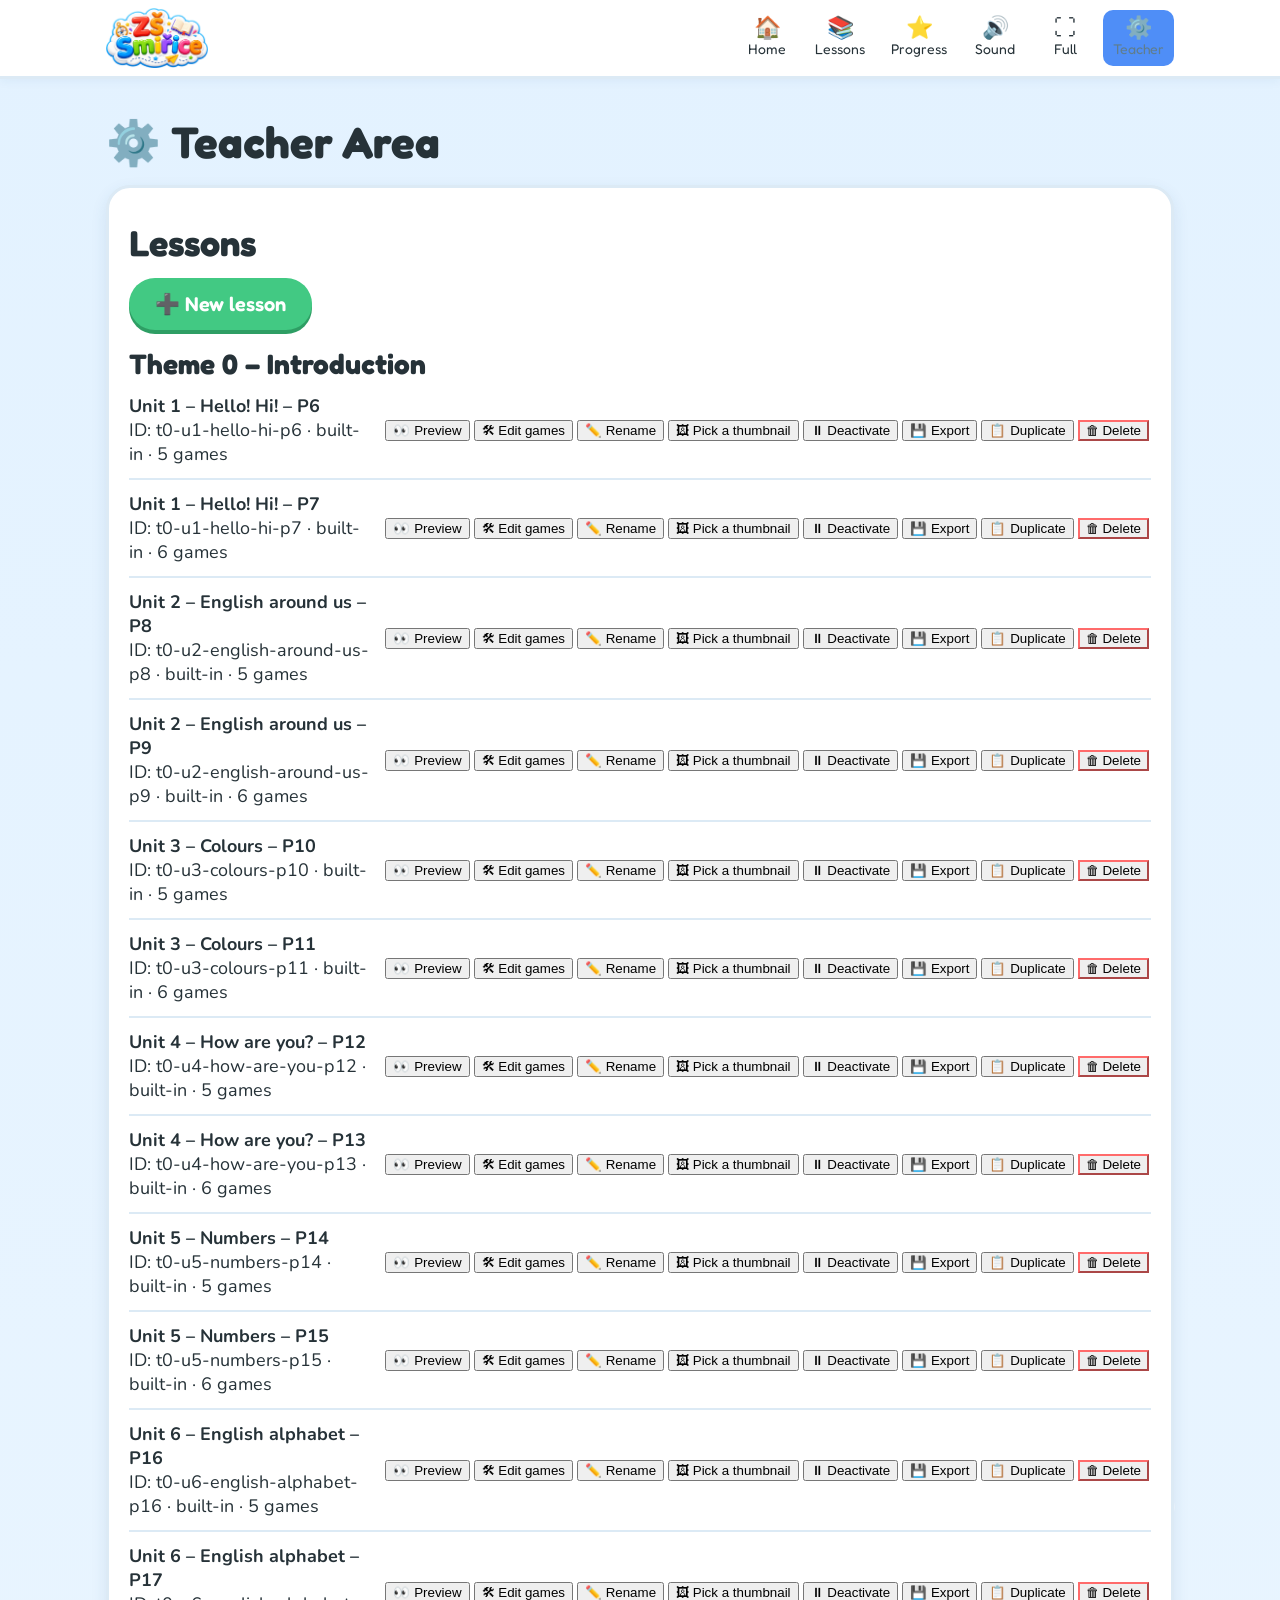
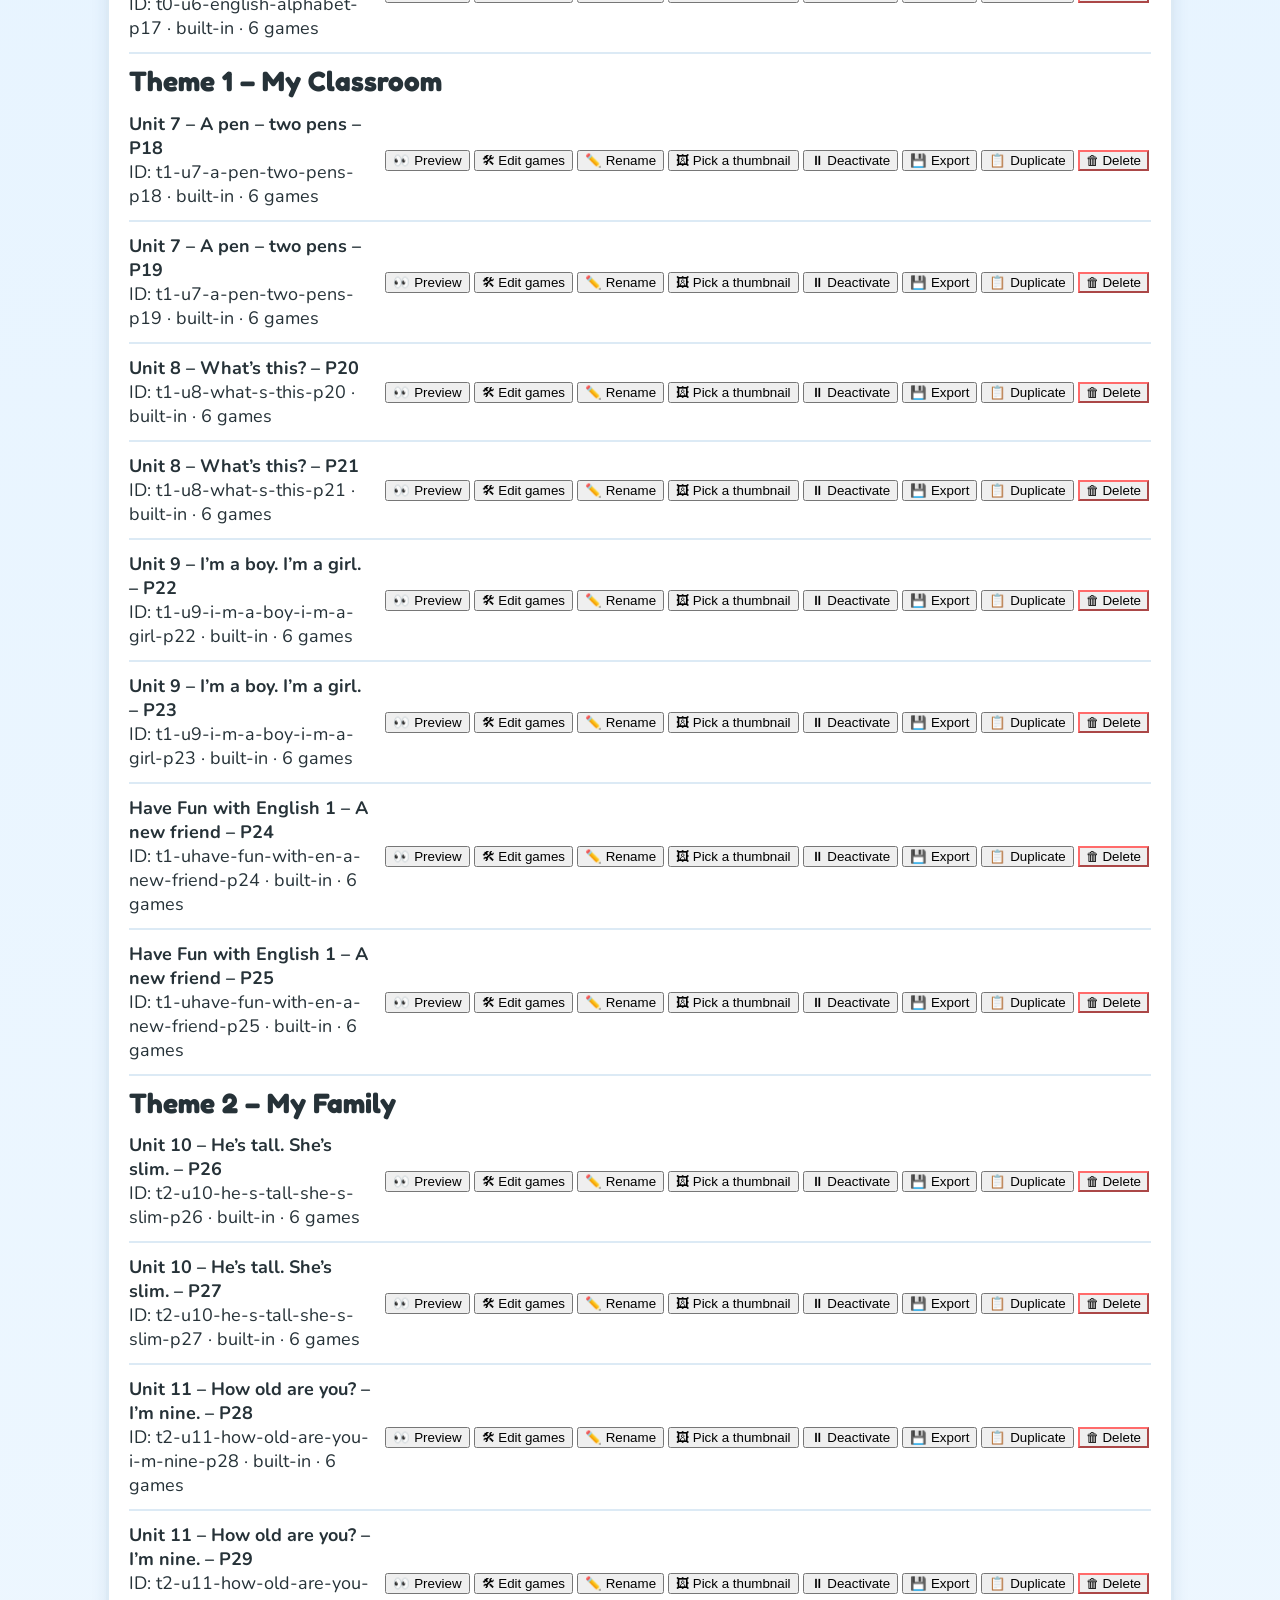
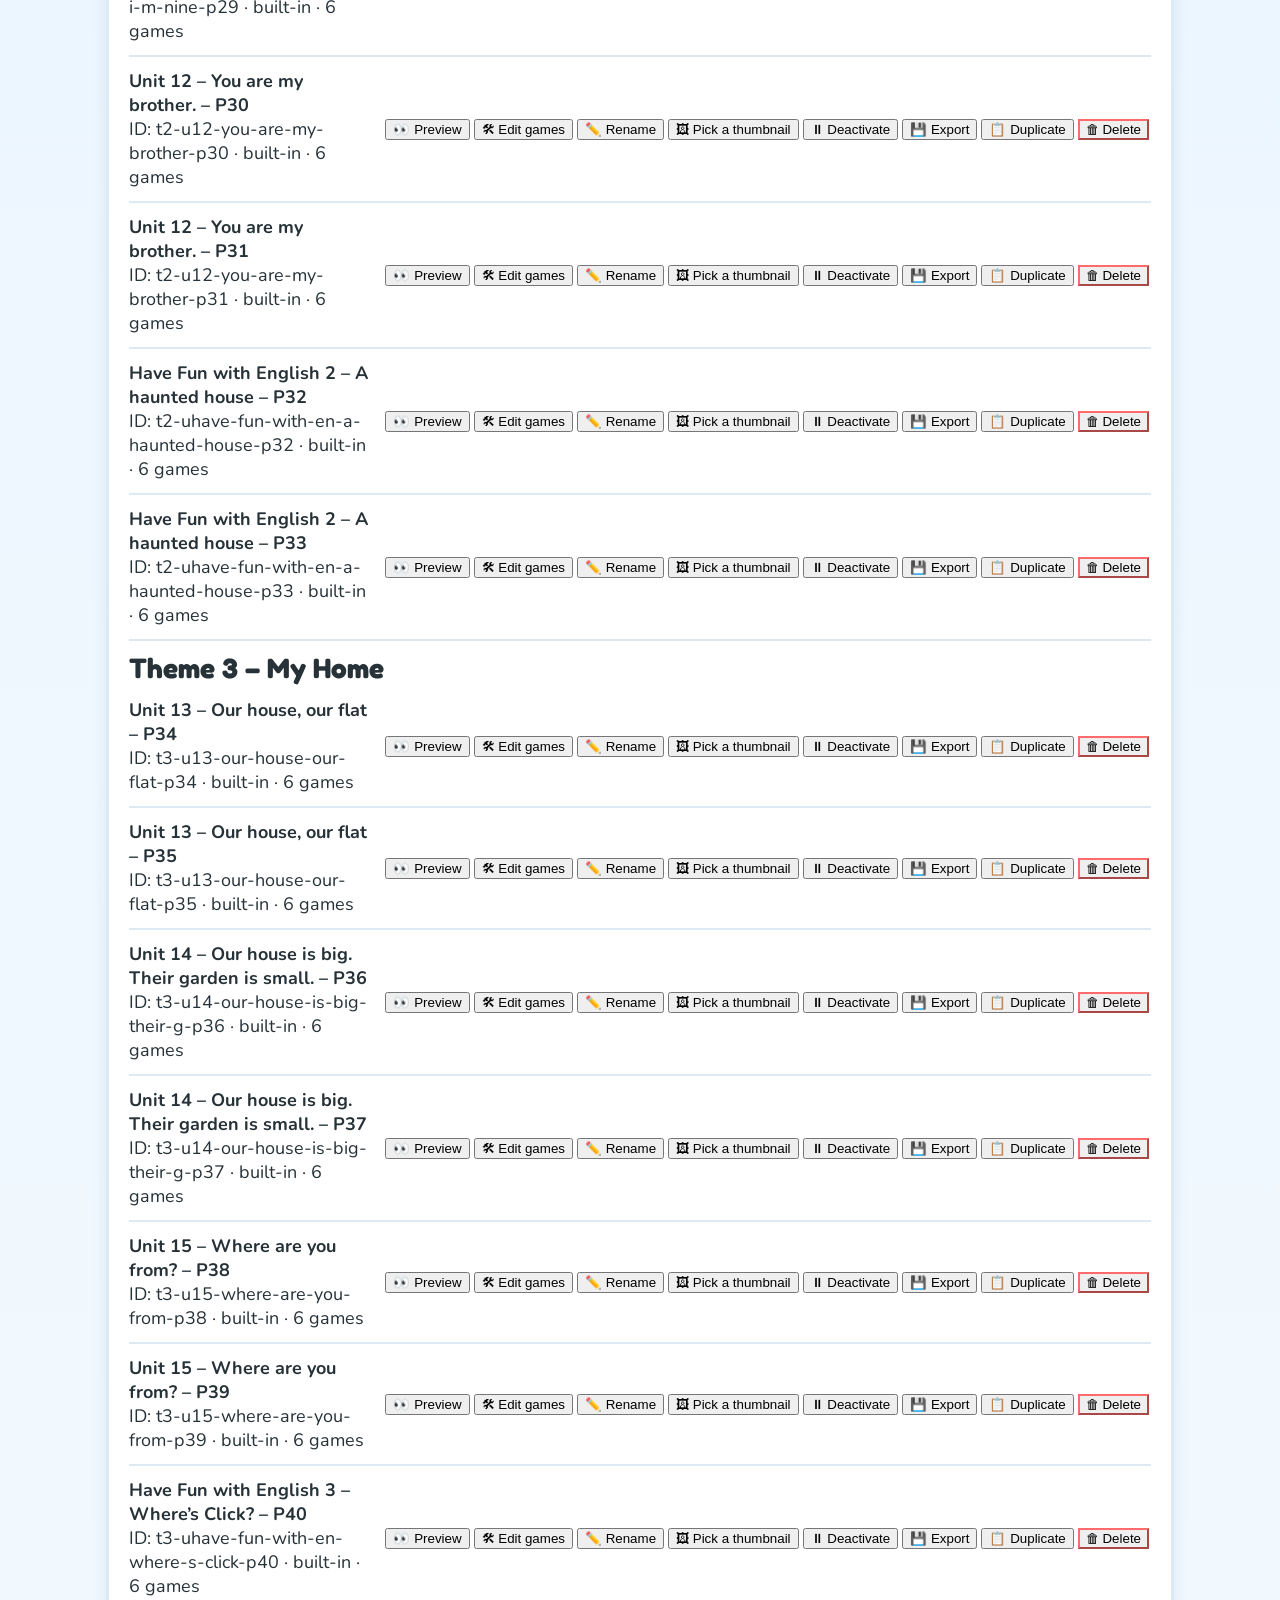
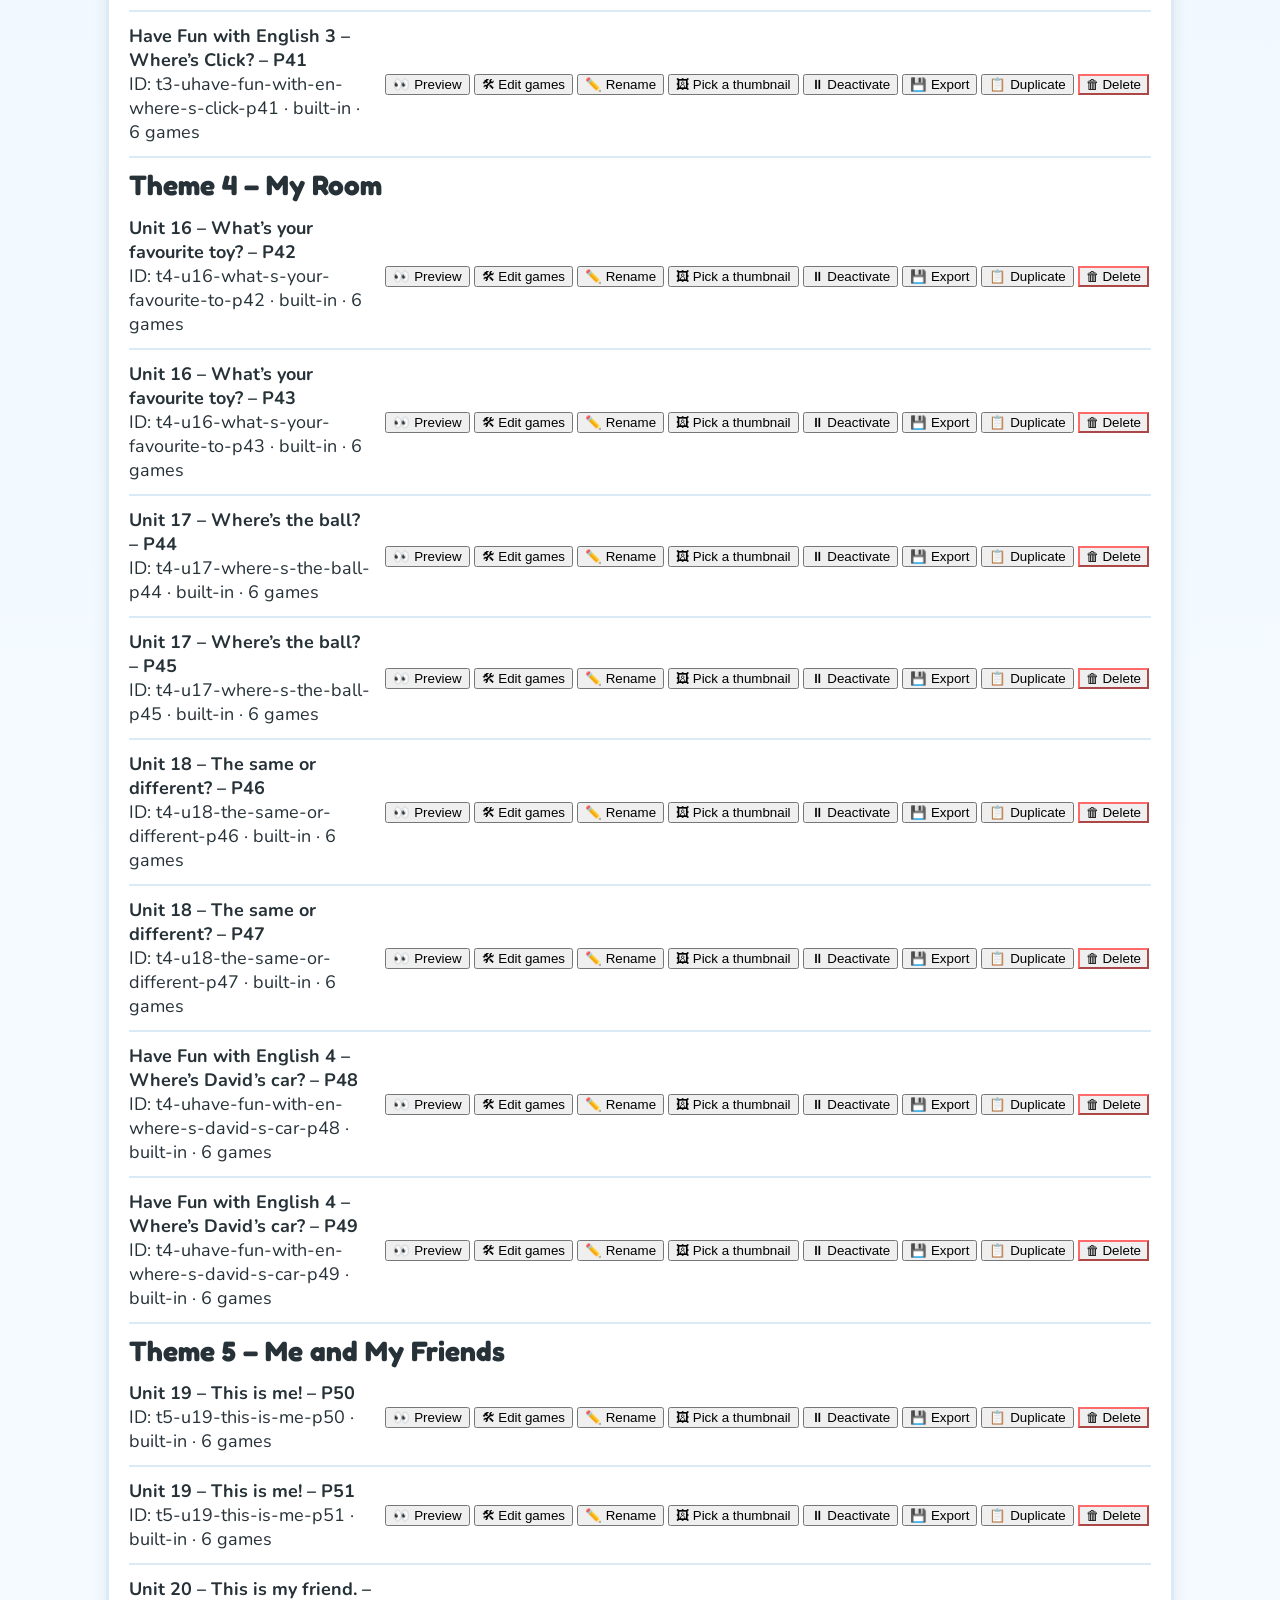
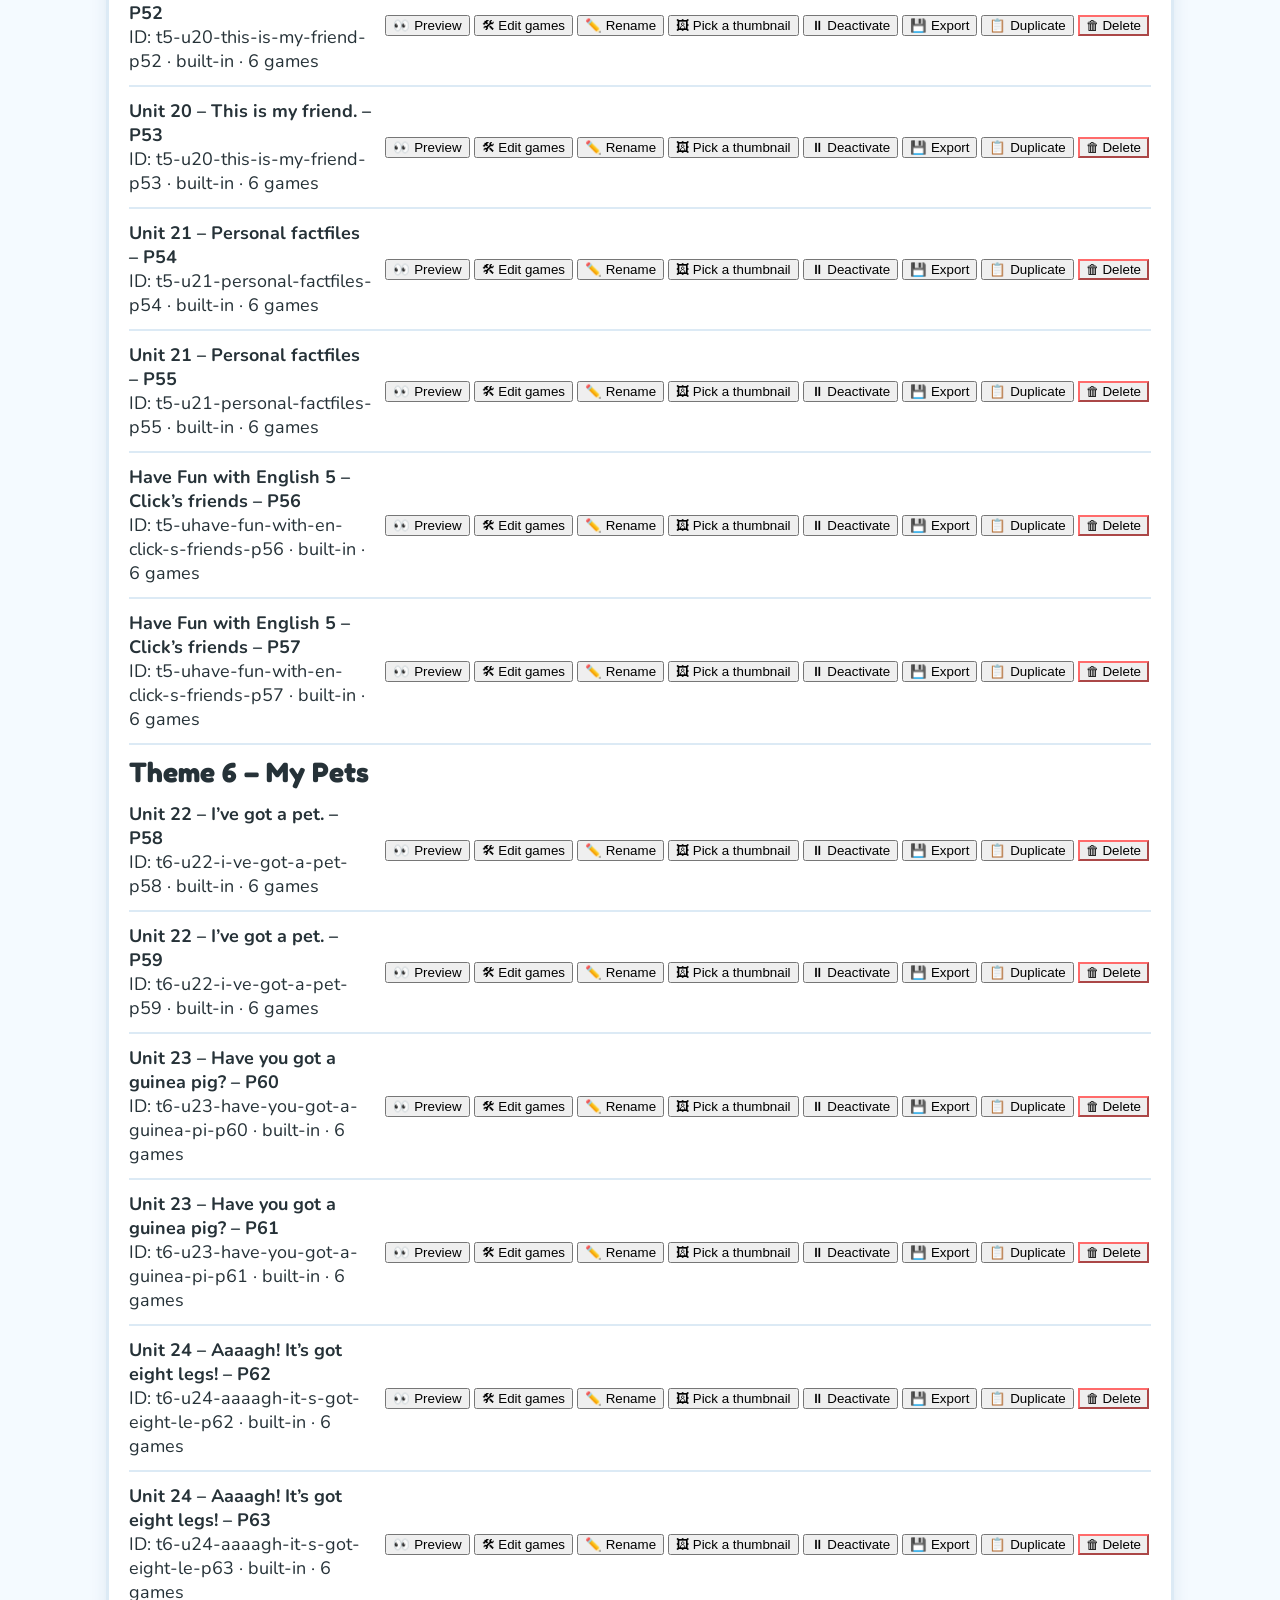
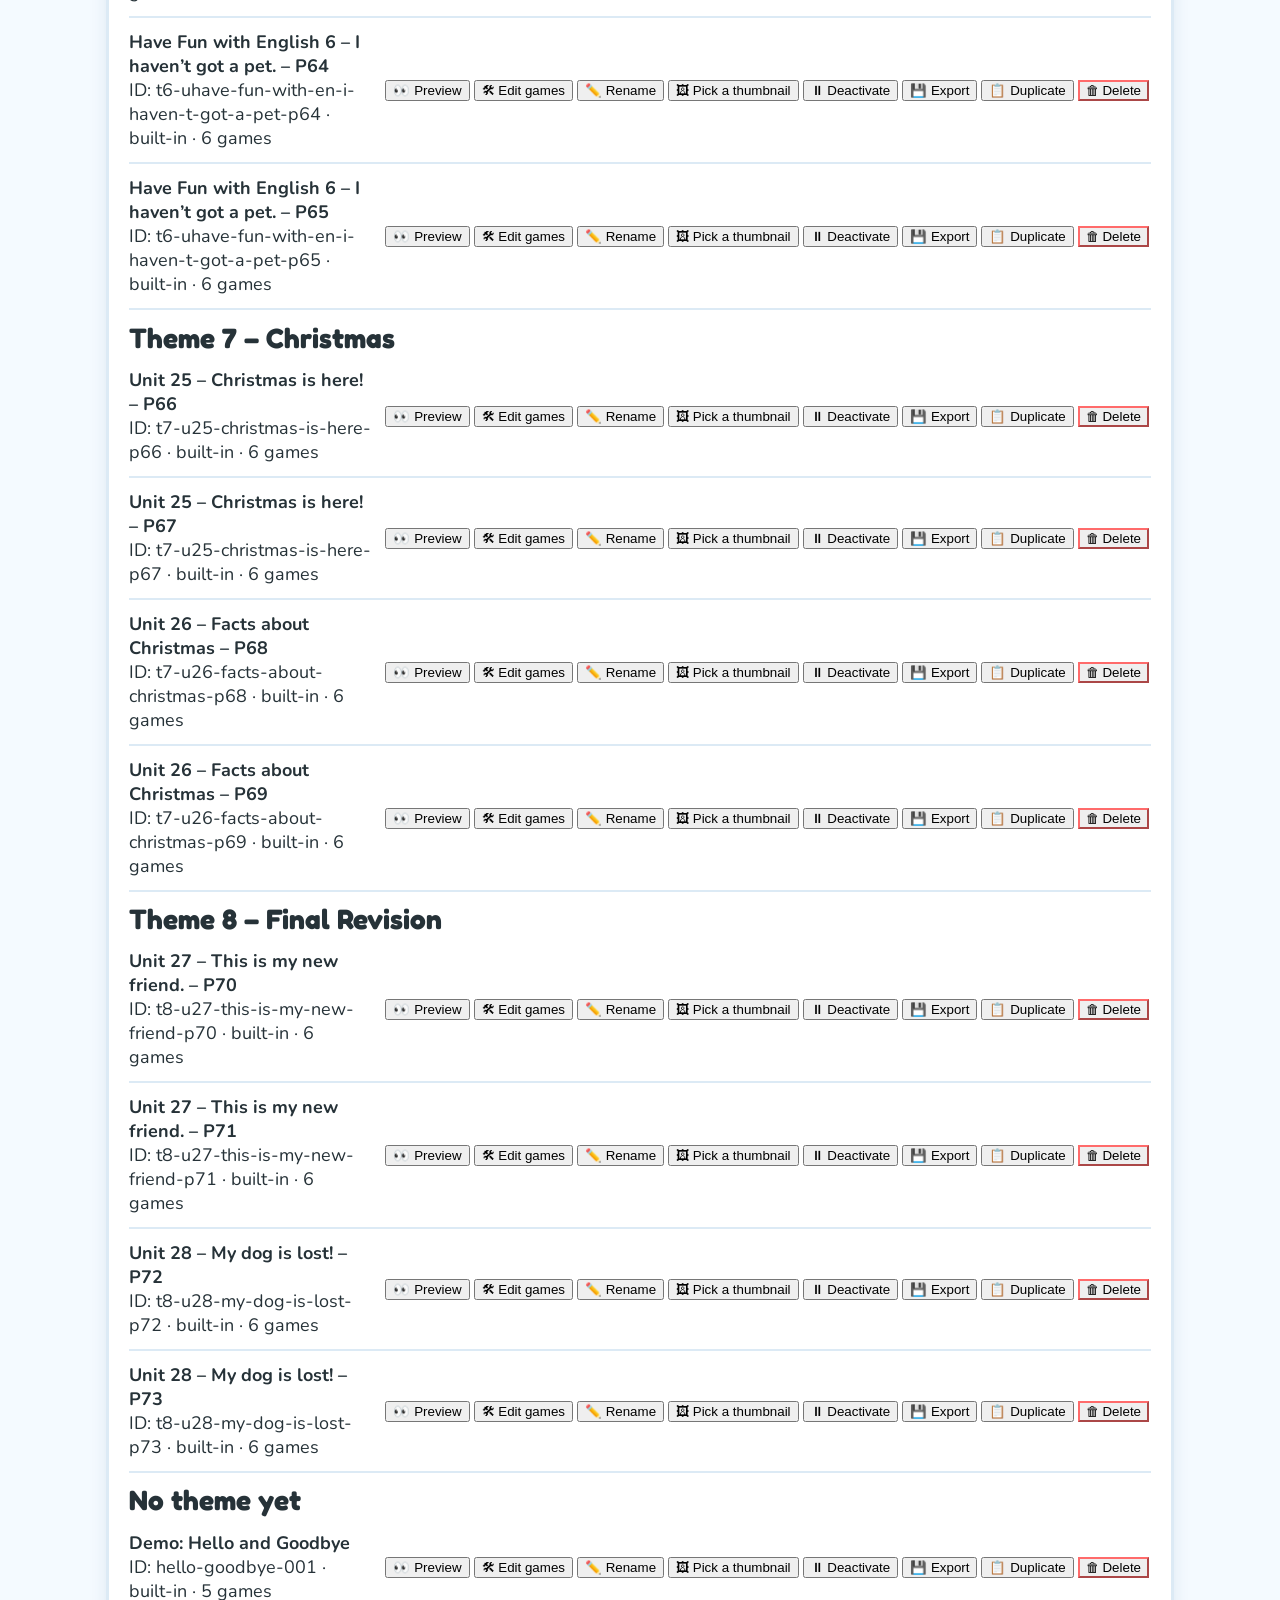
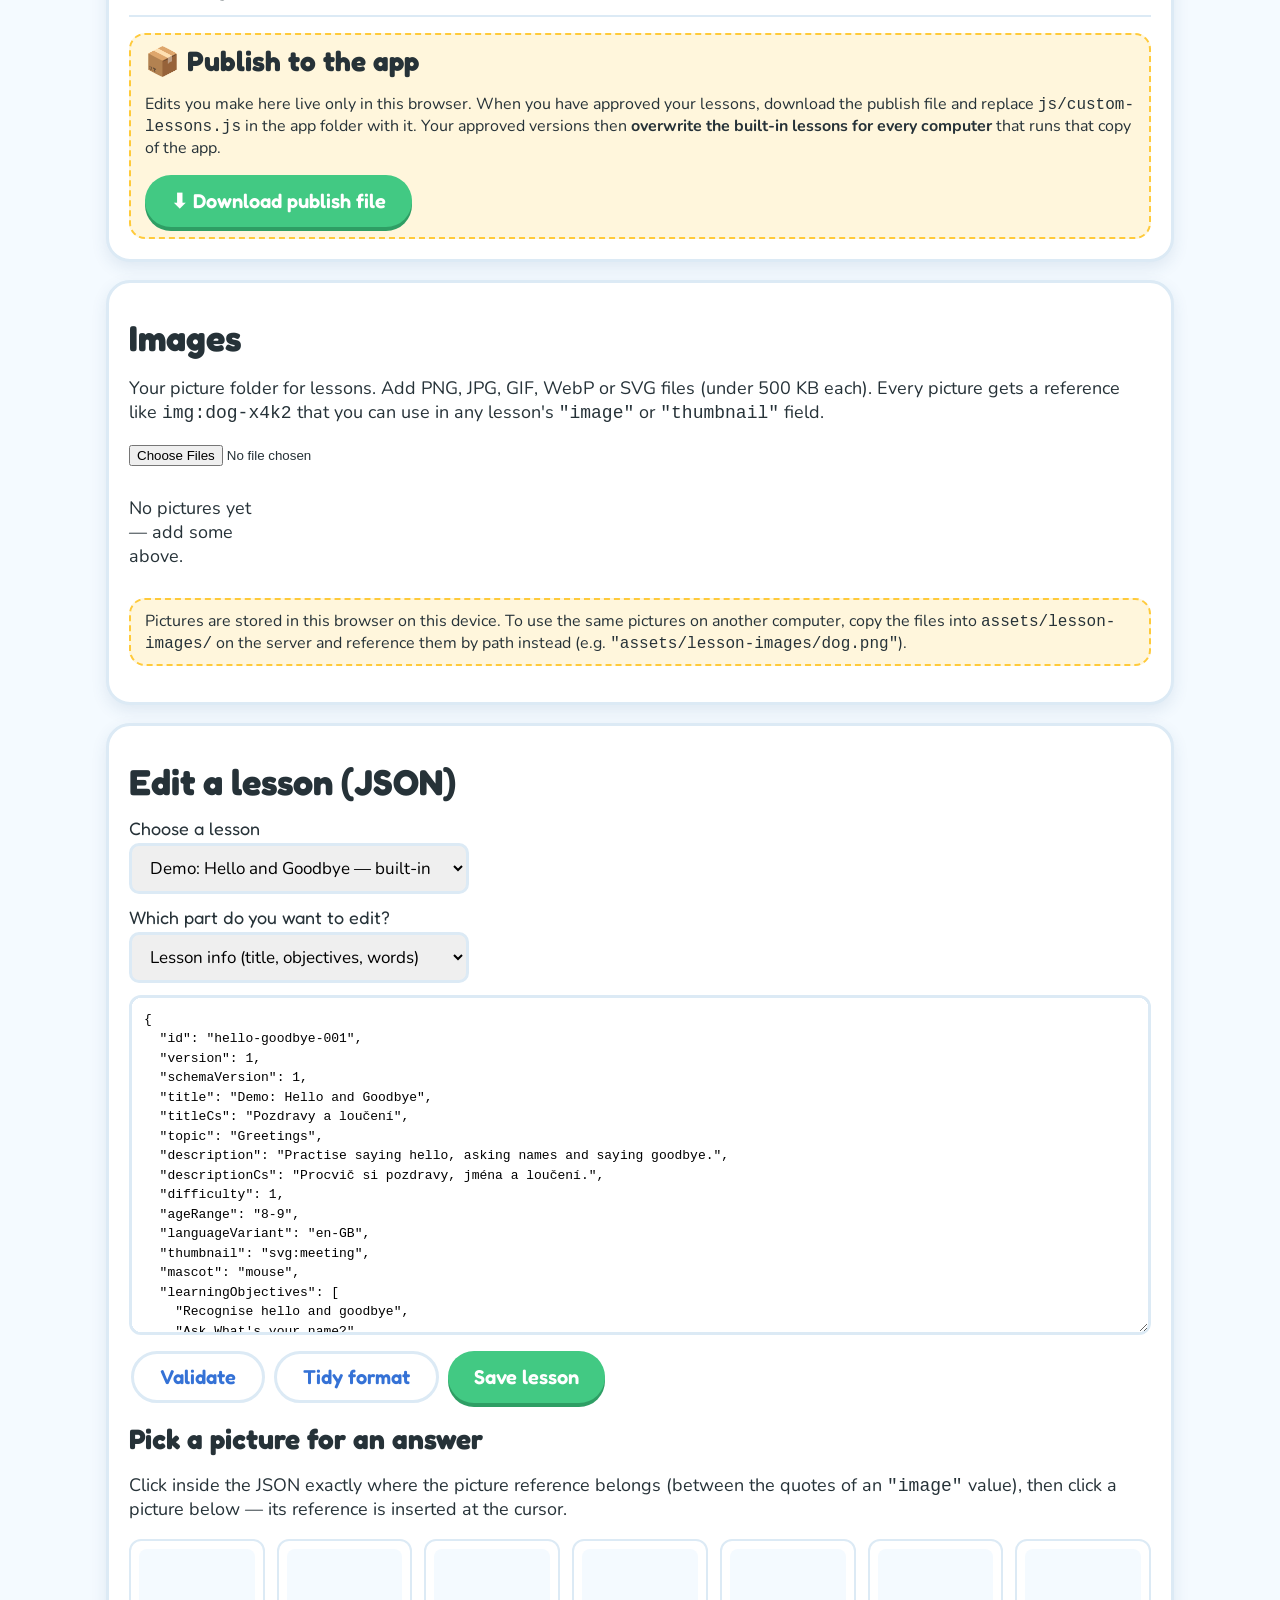
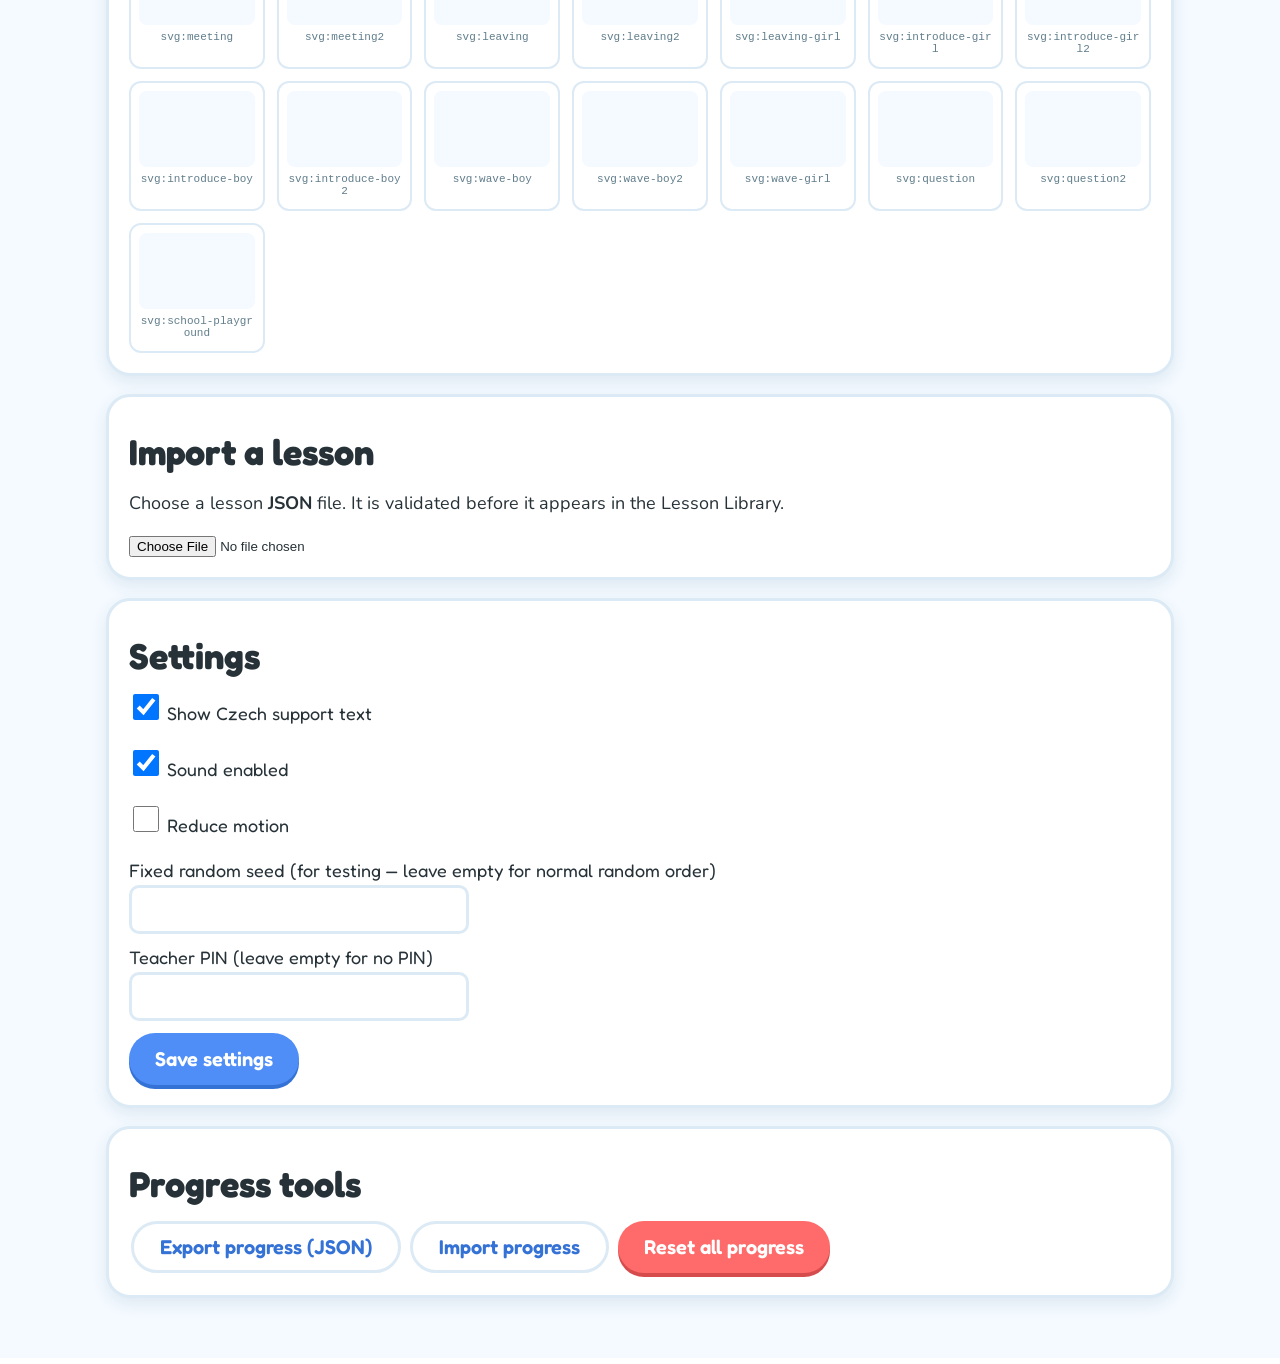
==== teacher.html @ 04bb5c54 "First release First release" ====
<!DOCTYPE html>
<html lang="en-GB">
<head>
<meta charset="UTF-8">
<meta name="viewport" content="width=device-width, initial-scale=1">
<title>English Adventure — Teacher Area</title>
<link rel="manifest" href="manifest.webmanifest">
<meta name="theme-color" content="#4F8EF7">
<link rel="preconnect" href="https://fonts.googleapis.com">
<link href="https://fonts.googleapis.com/css2?family=Fredoka:wght@400;600&family=Nunito:wght@400;700&display=swap" rel="stylesheet">
<link rel="stylesheet" href="css/global.css">
<style>
  .t-lesson-row { display:flex; align-items:center; gap:10px; flex-wrap:wrap; padding:12px 0; border-bottom:2px solid var(--colour-border); }
  .t-lesson-row .grow { flex:1; min-width:180px; }
  .t-actions button { margin:2px; }
  #messages p, #edit-messages p { margin:4px 0; }

  .t-thumb-grid { display:grid; grid-template-columns:repeat(auto-fill, minmax(130px, 1fr)); gap:12px; margin-top:12px; }
  .t-thumb { border:2px solid var(--colour-border); border-radius:12px; background:#fff; padding:8px; text-align:center; }
  .t-thumb .t-im { height:76px; display:flex; align-items:center; justify-content:center; overflow:hidden; border-radius:8px; background:#F4FAFF; }
  .t-thumb .t-im img, .t-thumb .t-im svg { max-height:76px; max-width:100%; }
  .t-thumb code { display:block; font-size:11px; color:var(--colour-muted); margin:6px 0 4px; word-break:break-all; }
  .t-thumb button { font-size:13px; min-height:34px; padding:2px 10px; margin:1px; border-radius:8px; border:2px solid var(--colour-border); background:#fff; cursor:pointer; }
  .t-picker .t-thumb { cursor:pointer; }
  .t-picker .t-thumb:hover { border-color:var(--colour-primary); box-shadow:0 3px 10px rgba(38,78,130,.15); }

  #edit-json { width:100%; min-height:340px; font-family:ui-monospace, Consolas, monospace; font-size:13px; line-height:1.5;
    border:3px solid var(--colour-border); border-radius:12px; padding:12px; resize:vertical; box-sizing:border-box; }
</style>
</head>
<body data-page="teacher">
<main class="ea-main">
  <h1>⚙️ Teacher Area</h1>

  <div id="pin-gate" class="ea-card" hidden>
    <p>Enter the teacher PIN to continue. (This is a simple lock against accidental access, not real security.)</p>
    <div class="ea-field">
      <label for="pin-input">PIN</label>
      <input type="text" id="pin-input" inputmode="numeric" autocomplete="off">
    </div>
    <button class="ea-btn" id="pin-btn">Open Teacher Area</button>
  </div>

  <div id="teacher-content" hidden>

    <section class="ea-card" style="margin-bottom:18px">
      <h2>Lessons</h2>
      <button class="ea-btn ea-btn-green" id="new-lesson-btn" aria-expanded="false">➕ New lesson</button>
      <div id="new-lesson-form" class="ea-note" style="margin-top:12px" hidden>
        <div class="ea-field">
          <label for="nl-theme">Theme</label>
          <select id="nl-theme"></select>
        </div>
        <div class="ea-field">
          <label for="nl-unit">Unit — a number (1–28) or a name</label>
          <input type="text" id="nl-unit" value="1" placeholder="e.g. 8, or Have Fun with English 1">
        </div>
        <div class="ea-field">
          <label for="nl-title">Lesson (title)</label>
          <input type="text" id="nl-title" placeholder="e.g. What’s This?">
        </div>
        <div class="ea-field">
          <label for="nl-page">Page number</label>
          <input type="number" id="nl-page" min="1" step="1" value="1">
        </div>
        <button class="ea-btn" id="nl-create">Create and open editor</button>
        <div id="nl-messages" aria-live="polite"></div>
      </div>
      <p><button class="lc-small-btn" id="restore-hidden" hidden></button></p>
      <div id="lesson-list"></div>
      <div class="ea-note" style="margin-top:16px">
        <h3 style="margin-top:0">📦 Publish to the app</h3>
        <p>Edits you make here live only in this browser. When you have approved your lessons,
           download the publish file and replace <code>js/custom-lessons.js</code> in the app folder
           with it. Your approved versions then <strong>overwrite the built-in lessons for every
           computer</strong> that runs that copy of the app.</p>
        <button class="ea-btn ea-btn-green" id="publish-btn">⬇ Download publish file</button>
        <div id="publish-messages" aria-live="polite"></div>
      </div>
    </section>

    <section class="ea-card" style="margin-bottom:18px">
      <h2>Images</h2>
      <p>Your picture folder for lessons. Add PNG, JPG, GIF, WebP or SVG files (under 500 KB each).
         Every picture gets a reference like <code>img:dog-x4k2</code> that you can use in any lesson's
         <code>"image"</code> or <code>"thumbnail"</code> field.</p>
      <input type="file" id="image-files" accept="image/png,image/jpeg,image/gif,image/webp,image/svg+xml" multiple aria-label="Add image files">
      <div id="image-grid" class="t-thumb-grid"></div>
      <p class="ea-note" style="margin-top:12px">Pictures are stored in this browser on this device. To use the same
         pictures on another computer, copy the files into <code>assets/lesson-images/</code> on the server and
         reference them by path instead (e.g. <code>"assets/lesson-images/dog.png"</code>).</p>
      <p class="ea-error" id="image-unavailable" hidden>Image storage (IndexedDB) is not available in this browser.</p>
    </section>

    <section class="ea-card" style="margin-bottom:18px">
      <h2>Edit a lesson (JSON)</h2>
      <div class="ea-field">
        <label for="edit-select">Choose a lesson</label>
        <select id="edit-select"></select>
      </div>
      <div class="ea-field">
        <label for="edit-part">Which part do you want to edit?</label>
        <select id="edit-part">
          <option value="whole">Whole lesson (advanced)</option>
          <option value="info" selected>Lesson info (title, objectives, words)</option>
          <option value="pictureMatch">Game: Picture Match</option>
          <option value="sentenceTrain">Game: Sentence Train</option>
          <option value="wordMatch">Game: Word Match</option>
          <option value="conversationComic">Game: Conversation Comic</option>
          <option value="listenAndChoose">Game: Listen and Choose</option>
        </select>
      </div>
      <textarea id="edit-json" spellcheck="false" aria-label="Lesson JSON"></textarea>
      <div class="t-actions" style="margin-top:8px">
        <button class="ea-btn ea-btn-soft" id="edit-validate">Validate</button>
        <button class="ea-btn ea-btn-soft" id="edit-format">Tidy format</button>
        <button class="ea-btn ea-btn-green" id="edit-save">Save lesson</button>
      </div>
      <div id="edit-messages" aria-live="polite"></div>

      <h3 style="margin-top:18px">Pick a picture for an answer</h3>
      <p>Click inside the JSON exactly where the picture reference belongs (between the quotes of an
         <code>"image"</code> value), then click a picture below — its reference is inserted at the cursor.</p>
      <div id="picker-grid" class="t-thumb-grid t-picker"></div>
    </section>

    <section class="ea-card" style="margin-bottom:18px">
      <h2>Import a lesson</h2>
      <p>Choose a lesson <strong>JSON</strong> file. It is validated before it appears in the Lesson Library.</p>
      <input type="file" id="import-file" accept=".json,application/json" aria-label="Choose a lesson JSON file">
      <div id="messages" aria-live="polite"></div>
      <p class="ea-note" id="file-note" hidden>You opened the app from a local folder (file://). Importing still works here because lessons are stored in the browser, but the offline service worker is unavailable — see the README.</p>
    </section>

    <section class="ea-card" style="margin-bottom:18px">
      <h2>Settings</h2>
      <div class="ea-field"><label class="ea-switch"><input type="checkbox" id="set-cs"> Show Czech support text</label></div>
      <div class="ea-field"><label class="ea-switch"><input type="checkbox" id="set-sound"> Sound enabled</label></div>
      <div class="ea-field"><label class="ea-switch"><input type="checkbox" id="set-motion"> Reduce motion</label></div>
      <div class="ea-field">
        <label for="set-seed">Fixed random seed (for testing — leave empty for normal random order)</label>
        <input type="text" id="set-seed">
      </div>
      <div class="ea-field">
        <label for="set-pin">Teacher PIN (leave empty for no PIN)</label>
        <input type="text" id="set-pin" inputmode="numeric">
      </div>
      <button class="ea-btn" id="save-settings">Save settings</button>
      <p id="speech-warning" class="ea-error" hidden>⚠️ Speech synthesis is not available in this browser. Listen and Choose will show the written sentence instead of playing audio.</p>
    </section>

    <section class="ea-card">
      <h2>Progress tools</h2>
      <div class="t-actions">
        <button class="ea-btn ea-btn-soft" id="export-progress">Export progress (JSON)</button>
        <button class="ea-btn ea-btn-soft" id="import-progress">Import progress</button>
        <input type="file" id="import-progress-file" accept=".json" hidden>
        <button class="ea-btn" style="background:var(--colour-accent);box-shadow:0 4px 0 #D64C4C" id="reset-progress">Reset all progress</button>
      </div>
    </section>
  </div>
</main>

<script src="js/storage.js"></script>
<script src="js/images.js"></script>
<script src="js/app.js"></script>
<script src="js/audio.js"></script>
<script src="js/art.js"></script>
<script src="js/navigation.js"></script>
<script src="js/lesson-data.js"></script>
<script src="js/curriculum-data.js"></script>
<script src="js/custom-lessons.js"></script>
<script src="js/lesson-loader.js"></script>
<script src="js/scoring.js"></script>
<script>
(function () {
  window.EA_BASE = "";
  EA.initPage();
  document.title = EA.config.appName + " — Teacher Area";

  var gate = EA.qs("#pin-gate"), content = EA.qs("#teacher-content");
  function open() { gate.hidden = true; content.hidden = false; render(); }
  if (EA.settings.teacherPin) {
    gate.hidden = false;
    EA.qs("#pin-btn").addEventListener("click", function () {
      if (EA.qs("#pin-input").value === EA.settings.teacherPin) open();
      else EA.toast("That PIN doesn\u2019t match.");
    });
  } else { open(); }

  function msg(text, isError) {
    var box = EA.qs("#messages");
    box.appendChild(EA.el("p", { class: isError ? "ea-error" : "ea-note", text: text }));
    setTimeout(function () { box.innerHTML = ""; }, 8000);
  }

  function download(filename, text) {
    var a = EA.el("a", { href: "data:application/json;charset=utf-8," + encodeURIComponent(text), download: filename });
    document.body.appendChild(a); a.click(); a.remove();
  }

  function render() {
    if (EA.isFileProtocol) EA.qs("#file-note").hidden = false;
    if (!EA.audio.speechAvailable()) EA.qs("#speech-warning").hidden = false;

    /* Settings */
    EA.qs("#set-cs").checked = !!EA.settings.czechSupportEnabled;
    EA.qs("#set-sound").checked = !!EA.settings.soundEnabled;
    EA.qs("#set-motion").checked = !!EA.settings.reducedMotion;
    EA.qs("#set-seed").value = EA.settings.randomSeed || "";
    EA.qs("#set-pin").value = EA.settings.teacherPin || "";

    /* Restore deleted built-in lessons */
    var hiddenIds = EA.lessonFlags.get().hidden.filter(function (id) { return EA.lessons.isBuiltIn(id); });
    var restoreBtn = EA.qs("#restore-hidden");
    restoreBtn.hidden = hiddenIds.length === 0;
    restoreBtn.textContent = "\u21A9 Restore " + hiddenIds.length + " deleted built-in lesson" + (hiddenIds.length === 1 ? "" : "s");
    restoreBtn.onclick = function () { EA.lessonFlags.unhideAll(); render(); };

    /* Lesson list, grouped by theme */
    var list = EA.qs("#lesson-list");
    list.innerHTML = "";
    var groupedAll = EA.lessons.byTheme(EA.lessons.all());
    var groups = EA.lessons.THEMES.map(function (t) {
      return { label: "Theme " + t.n + " \u2013 " + t.name, lessons: groupedAll.themes[t.n] };
    });
    groups.push({ label: "No theme yet", lessons: groupedAll.unassigned });
    groups.forEach(function (grp) {
      if (!grp.lessons.length) return;
      list.appendChild(EA.el("h3", { style: "margin-bottom:2px", text: grp.label }));
      grp.lessons.forEach(renderLessonRow);
    });
    function renderLessonRow(lesson) {
      var row = EA.el("div", { class: "t-lesson-row" });
      var isBuiltIn = EA.lessons.isBuiltIn(lesson.id);
      var overridden = isBuiltIn && EA.importedLessons.all().some(function (l) { return l.id === lesson.id; });
      var active = EA.lessonFlags.isActive(lesson.id);

      var info = EA.el("div", { class: "grow" });
      info.appendChild(EA.el("strong", { text: EA.lessons.displayTitleWithPage(lesson) }));
      info.appendChild(EA.el("div", {
        class: "ea-round-label",
        text: "ID: " + lesson.id + " · " +
              (isBuiltIn ? (overridden ? "built-in (your edited copy is in use)" : "built-in") : "imported") + " · " +
              EA.lessons.enabledGameKeys(lesson).length + " games" + (active ? "" : " · deactivated")
      }));
      row.appendChild(info);

      var actions = EA.el("div", { class: "t-actions" });
      actions.appendChild(EA.el("button", {
        class: "lc-small-btn", text: "👀 Preview",
        onclick: function () { location.href = "lesson.html?id=" + encodeURIComponent(lesson.id); }
      }));
      actions.appendChild(EA.el("button", {
        class: "lc-small-btn", text: "🛠 Edit games",
        onclick: function () { location.href = "teacher-edit.html?id=" + encodeURIComponent(lesson.id); }
      }));
      actions.appendChild(EA.el("button", {
        class: "lc-small-btn", text: "✏️ Rename",
        onclick: function () {
          var name = prompt("New lesson name:", lesson.title);
          if (!name || !name.trim() || name.trim() === lesson.title) return;
          var copy = JSON.parse(JSON.stringify(lesson));
          copy.title = name.trim();
          try { saveLessonObject(copy); msg("Renamed to \u201C" + copy.title + "\u201D."); render(); }
          catch (e) { msg(e.message, true); }
        }
      }));
      actions.appendChild(EA.el("button", {
        class: "lc-small-btn", text: "🖼 Pick a thumbnail",
        onclick: function () { openThumbnailPicker(lesson); }
      }));
      actions.appendChild(EA.el("button", {
        class: "lc-small-btn", text: active ? "⏸ Deactivate" : "▶ Activate",
        onclick: function () { EA.lessonFlags.setActive(lesson.id, !active); render(); }
      }));
      actions.appendChild(EA.el("button", {
        class: "lc-small-btn", text: "💾 Export",
        onclick: function () { download(lesson.id + ".json", JSON.stringify(lesson, null, 2)); }
      }));
      actions.appendChild(EA.el("button", {
        class: "lc-small-btn", text: "📋 Duplicate",
        onclick: function () {
          var copy = JSON.parse(JSON.stringify(lesson));
          copy.id = lesson.id + "-copy-" + Date.now().toString(36);
          copy.title = lesson.title + " (copy)";
          try { EA.importedLessons.add(copy); msg("Duplicated as \u201C" + copy.title + "\u201D."); render(); }
          catch (e) { msg(e.message, true); }
        }
      }));
      if (overridden) {
        actions.appendChild(EA.el("button", {
          class: "lc-small-btn", style: "border-color:var(--colour-secondary)", text: "↩ Reset to built-in",
          onclick: function () {
            if (confirm("Replace your edited copy of \u201C" + lesson.title + "\u201D with the app\u2019s built-in version? Your edits to this lesson will be lost (export first if you want to keep them). Children\u2019s progress stays saved.")) {
              EA.importedLessons.remove(lesson.id);
              render();
            }
          }
        }));
      }
      actions.appendChild(EA.el("button", {
        class: "lc-small-btn", style: "border-color:var(--colour-accent)", text: "🗑 Delete",
        onclick: function () {
          var q = isBuiltIn
            ? "Delete \u201C" + lesson.title + "\u201D from this device? Built-in lessons can be restored later with the Restore button. Children\u2019s progress stays saved."
            : "Delete the lesson \u201C" + lesson.title + "\u201D? Children\u2019s progress for it stays saved.";
          if (!confirm(q)) return;
          if (EA.importedLessons.all().some(function (l) { return l.id === lesson.id; })) {
            EA.importedLessons.remove(lesson.id);
          }
          if (isBuiltIn) EA.lessonFlags.hide(lesson.id);
          render();
        }
      }));
      row.appendChild(actions);
      list.appendChild(row);
    }

    renderEditorSelect();
    renderImageGrids();
  }

  /* Save a lesson object: imported lessons are updated in place; editing a
     built-in lesson creates a copy that replaces it on this device. */
  function saveLessonObject(lesson) {
    var existsImported = EA.importedLessons.all().some(function (l) { return l.id === lesson.id; });
    if (existsImported) EA.importedLessons.update(lesson);
    else EA.importedLessons.add(lesson);
    return existsImported;
  }

  /* Modal: pick a thumbnail for a lesson from the image library + built-in scenes */
  function openThumbnailPicker(lesson) {
    var overlay = EA.el("div", { class: "ea-overlay", role: "dialog", "aria-modal": "true", "aria-label": "Pick a thumbnail" });
    var card = EA.el("div", { class: "ea-card", style: "max-width:680px;width:100%;max-height:82vh;overflow:auto;text-align:left" });
    card.appendChild(EA.el("h3", { text: "Pick a thumbnail for \u201C" + lesson.title + "\u201D" }));
    card.appendChild(EA.el("p", { class: "ea-round-label", text: "Current: " + (lesson.thumbnail || "none") }));
    var grid = EA.el("div", { class: "t-thumb-grid t-picker" });

    function choose(ref) {
      var copy = JSON.parse(JSON.stringify(lesson));
      copy.thumbnail = ref;
      try {
        saveLessonObject(copy);
        overlay.remove();
        msg("Thumbnail for \u201C" + copy.title + "\u201D is now " + ref + ".");
        render();
      } catch (e) { overlay.remove(); msg(e.message, true); }
    }

    var listPromise = EA.images.available ? EA.images.all() : Promise.resolve([]);
    listPromise.then(function (records) {
      records.forEach(function (rec) {
        var img = document.createElement("img"); img.alt = "";
        EA.images.url(rec.id).then(function (u) { img.src = u; });
        grid.appendChild(thumbCell("img:" + rec.id, null, img, [], choose));
      });
      EA.lessons.SCENE_NAMES.forEach(function (name) {
        var wrap = document.createElement("div");
        wrap.innerHTML = EA.art.scene(name, name);
        grid.appendChild(thumbCell("svg:" + name, null, wrap, [], choose));
      });
    });

    card.appendChild(grid);
    card.appendChild(EA.el("button", {
      class: "ea-btn ea-btn-soft", style: "margin-top:14px", text: "Cancel",
      onclick: function () { overlay.remove(); }
    }));
    overlay.appendChild(card);
    overlay.addEventListener("click", function (e) { if (e.target === overlay) overlay.remove(); });
    document.body.appendChild(overlay);
  }

  /* ================= Image library ================= */

  function copyText(text) {
    if (navigator.clipboard && navigator.clipboard.writeText) {
      navigator.clipboard.writeText(text).then(function () { EA.toast("Copied: " + text); });
    } else {
      var ta = EA.el("textarea", { style: "position:fixed;opacity:0" }); ta.value = text;
      document.body.appendChild(ta); ta.select();
      try { document.execCommand("copy"); EA.toast("Copied: " + text); } catch (e) {}
      ta.remove();
    }
  }

  function thumbCell(ref, labelNode, imgNode, buttons, onClick) {
    var cell = EA.el("div", { class: "t-thumb" });
    var im = EA.el("div", { class: "t-im", "aria-hidden": "true" });
    im.appendChild(imgNode);
    cell.appendChild(im);
    if (labelNode) cell.appendChild(labelNode);
    cell.appendChild(EA.el("code", { text: ref }));
    (buttons || []).forEach(function (b) { cell.appendChild(b); });
    if (onClick) {
      cell.setAttribute("tabindex", "0");
      cell.setAttribute("role", "button");
      cell.setAttribute("aria-label", "Insert " + ref + " at the cursor");
      cell.addEventListener("click", function () { onClick(ref); });
      cell.addEventListener("keydown", function (e) { if (e.key === "Enter" || e.key === " ") { e.preventDefault(); onClick(ref); } });
    }
    return cell;
  }

  function renderImageGrids() {
    var grid = EA.qs("#image-grid"), picker = EA.qs("#picker-grid");
    if (!grid || !picker) return;
    grid.innerHTML = ""; picker.innerHTML = "";

    if (!EA.images.available) { EA.qs("#image-unavailable").hidden = false; return; }

    EA.images.all().then(function (records) {
      if (!records.length) {
        grid.appendChild(EA.el("p", { class: "ea-round-label", text: "No pictures yet — add some above." }));
      }
      records.forEach(function (rec) {
        var ref = "img:" + rec.id;

        /* Manage grid: copy + delete */
        var img1 = document.createElement("img"); img1.alt = "";
        EA.images.url(rec.id).then(function (u) { img1.src = u; });
        var copyBtn = EA.el("button", { text: "📋 Copy", onclick: function () { copyText('"' + ref + '"'); } });
        var delBtn = EA.el("button", {
          text: "🗑 Delete",
          onclick: function () {
            var used = lessonsUsingRef(ref);
            var q = used.length
              ? "\u201C" + rec.name + "\u201D is used by: " + used.join(", ") + ". Those questions will fall back to a built-in picture. Delete anyway?"
              : "Delete \u201C" + rec.name + "\u201D?";
            if (confirm(q)) EA.images.remove(rec.id).then(renderImageGrids);
          }
        });
        grid.appendChild(thumbCell(ref, EA.el("div", { style: "font-size:13px", text: rec.name }), img1, [copyBtn, delBtn]));

        /* Picker grid: click to insert */
        var img2 = document.createElement("img"); img2.alt = "";
        EA.images.url(rec.id).then(function (u) { img2.src = u; });
        picker.appendChild(thumbCell(ref, null, img2, [], insertAtCursor));
      });

      /* Built-in scenes in the picker */
      EA.lessons.SCENE_NAMES.forEach(function (name) {
        var ref = "svg:" + name;
        var wrap = document.createElement("div");
        wrap.innerHTML = EA.art.scene(name, name);
        picker.appendChild(thumbCell(ref, null, wrap, [], insertAtCursor));
      });
    });
  }

  function lessonsUsingRef(ref) {
    return EA.lessons.all()
      .filter(function (l) { return JSON.stringify(l).indexOf('"' + ref + '"') >= 0; })
      .map(function (l) { return l.title; });
  }

  EA.qs("#image-files").addEventListener("change", function (e) {
    var files = Array.prototype.slice.call(e.target.files);
    if (!files.length) return;
    var chain = Promise.resolve();
    files.forEach(function (f) {
      chain = chain.then(function () {
        return EA.images.add(f).then(function (rec) { msg("Added \u201C" + rec.name + "\u201D as img:" + rec.id + "."); })
          .catch(function (err) { msg(err.message, true); });
      });
    });
    chain.then(renderImageGrids);
    e.target.value = "";
  });

  /* ================= Lesson JSON editor ================= */

  function editorMsg(text, isError) {
    var box = EA.qs("#edit-messages");
    box.appendChild(EA.el("p", { class: isError ? "ea-error" : "ea-note", text: text }));
  }
  function clearEditorMsgs() { EA.qs("#edit-messages").innerHTML = ""; }

  function renderEditorSelect(keepId) {
    var sel = EA.qs("#edit-select");
    if (!sel) return;
    var current = keepId || sel.value;
    sel.innerHTML = "";
    EA.lessons.all().forEach(function (l) {
      var overridden = EA.lessons.isBuiltIn(l.id) && !EA.importedLessons.all().some(function (i) { return i.id === l.id; });
      sel.appendChild(EA.el("option", {
        value: l.id,
        text: EA.lessons.displayTitleWithPage(l) + (overridden ? " — built-in" : "")
      }));
    });
    if (current && EA.lessons.byId(current)) sel.value = current;
    loadIntoEditor(sel.value);
  }

  var PART_LABEL = {
    whole: "the whole lesson", info: "the lesson info",
    pictureMatch: "Picture Match", sentenceTrain: "Sentence Train", wordMatch: "Word Match",
    conversationComic: "Conversation Comic", listenAndChoose: "Listen and Choose"
  };
  function currentPart() { return EA.qs("#edit-part").value; }

  function loadIntoEditor(id) {
    var lesson = EA.lessons.byId(id);
    var out = "";
    if (lesson) {
      var part = currentPart();
      if (part === "whole") out = lesson;
      else if (part === "info") { out = JSON.parse(JSON.stringify(lesson)); delete out.games; }
      else out = (lesson.games && lesson.games[part]) || { enabled: true };
      out = JSON.stringify(out, null, 2);
    }
    EA.qs("#edit-json").value = out;
    clearEditorMsgs();
  }
  EA.qs("#edit-select").addEventListener("change", function (e) { loadIntoEditor(e.target.value); });
  EA.qs("#edit-part").addEventListener("change", function () { loadIntoEditor(EA.qs("#edit-select").value); });

  /* Rebuild the full lesson from whatever part is in the editor. */
  function assembleFromEditor() {
    var parsed = parseEditor();
    if (!parsed) return null;
    var part = currentPart();
    if (part === "whole") return parsed;
    var current = EA.lessons.byId(EA.qs("#edit-select").value);
    if (!current) { editorMsg("Choose a lesson first.", true); return null; }
    var merged;
    if (part === "info") {
      merged = JSON.parse(JSON.stringify(parsed));
      merged.games = parsed.games || JSON.parse(JSON.stringify(current.games || {}));
    } else {
      merged = JSON.parse(JSON.stringify(current));
      merged.games = merged.games || {};
      merged.games[part] = parsed;
    }
    return merged;
  }

  function parseEditor() {
    clearEditorMsgs();
    try { return JSON.parse(EA.qs("#edit-json").value); }
    catch (err) {
      editorMsg("This is not valid JSON: " + err.message + " (Tip: check for a missing comma or quote near that position.)", true);
      return null;
    }
  }

  function validateEditor(lesson) {
    var v = EA.lessons.validate(lesson);
    v.errors.forEach(function (er) { editorMsg(er, true); });
    v.warnings.forEach(function (w) { editorMsg("Warning: " + w); });
    /* Warn about img: references that don't exist in the library */
    var refs = [], m, re = /"img:([a-zA-Z0-9-]+)"/g, text = JSON.stringify(lesson);
    while ((m = re.exec(text))) { if (refs.indexOf(m[1]) < 0) refs.push(m[1]); }
    var done = refs.length && EA.images.available
      ? EA.images.ids().then(function (ids) {
          refs.forEach(function (r) {
            if (ids.indexOf(r) < 0) editorMsg("Warning: the picture \u201Cimg:" + r + "\u201D is not in the image library (a built-in scene will be shown instead).");
          });
          return v;
        })
      : Promise.resolve(v);
    return done;
  }

  EA.qs("#edit-validate").addEventListener("click", function () {
    var lesson = assembleFromEditor();
    if (!lesson) return;
    validateEditor(lesson).then(function (v) {
      if (v.ok) editorMsg("✅ Looks good! " + (v.warnings.length ? "(with warnings above)" : "No problems found."));
    });
  });

  EA.qs("#edit-format").addEventListener("click", function () {
    var lesson = parseEditor();
    if (lesson) { EA.qs("#edit-json").value = JSON.stringify(lesson, null, 2); editorMsg("Tidied."); }
  });

  EA.qs("#edit-save").addEventListener("click", function () {
    var lesson = assembleFromEditor();
    if (!lesson) return;
    validateEditor(lesson).then(function (v) {
      if (!v.ok) { editorMsg("Not saved — fix the errors above first.", true); return; }
      var existsImported;
      try { existsImported = saveLessonObject(lesson); }
      catch (err) { editorMsg(err.message, true); return; }
      var what = PART_LABEL[currentPart()];
      if (EA.lessons.isBuiltIn(lesson.id) && !existsImported) {
        editorMsg("Saved " + what + ". Your edited copy now replaces the built-in \u201C" + lesson.title + "\u201D on this device.");
      } else {
        editorMsg("Saved " + what + " in \u201C" + lesson.title + "\u201D.");
      }
      render();
      renderEditorSelect(lesson.id);
    });
  });

  function insertAtCursor(ref) {
    var ta = EA.qs("#edit-json");
    var start = ta.selectionStart, end = ta.selectionEnd;
    if (typeof start !== "number") { copyText('"' + ref + '"'); return; }
    var v = ta.value;
    /* If the cursor sits inside an existing "..." string, replace that string's contents. */
    var before = v.slice(0, start), after = v.slice(end);
    var qOpen = before.lastIndexOf('"'), lineStart = before.lastIndexOf("\n");
    var qClose = after.indexOf('"'), lineEnd = after.indexOf("\n");
    var insideString = qOpen > lineStart && qClose >= 0 && (lineEnd < 0 || qClose < lineEnd);
    if (insideString) {
      ta.value = before.slice(0, qOpen + 1) + ref + after.slice(qClose);
      ta.selectionStart = ta.selectionEnd = qOpen + 1 + ref.length + 1;
    } else {
      ta.value = before + '"' + ref + '"' + after;
      ta.selectionStart = ta.selectionEnd = start + ref.length + 2;
    }
    ta.focus();
    EA.toast("Inserted " + ref);
  }

  /* ================= Publish to the app ================= */
  EA.buildCustomLessonsFile = function () {
    var lessons = EA.importedLessons.all();
    var body = "/* English Adventure \u2014 approved lessons published from the Teacher Area.\n" +
      "   Generated: " + new Date().toISOString() + " \u00B7 " + lessons.length + " lesson(s).\n" +
      "   Replace js/custom-lessons.js in the app folder with this file. */\n" +
      "window.EA = window.EA || {};\n" +
      "EA.builtInLessons = EA.builtInLessons || [];\n" +
      "(function () {\n" +
      "  var L = " + JSON.stringify(lessons, null, 1) + ";\n" +
      "  L.forEach(function (l) {\n" +
      "    for (var i = 0; i < EA.builtInLessons.length; i++) {\n" +
      "      if (EA.builtInLessons[i].id === l.id) { EA.builtInLessons[i] = l; return; }\n" +
      "    }\n" +
      "    EA.builtInLessons.push(l);\n" +
      "  });\n" +
      "})();\n";
    return { code: body, count: lessons.length,
             libraryImageLessons: lessons.filter(function (l) {
               return JSON.stringify(l).indexOf("\"img:") >= 0;
             }).map(function (l) { return EA.lessons.displayTitleWithPage(l); }) };
  };

  EA.qs("#publish-btn").addEventListener("click", function () {
    var box = EA.qs("#publish-messages");
    box.innerHTML = "";
    var built = EA.buildCustomLessonsFile();
    if (!built.count) {
      box.appendChild(EA.el("p", { class: "ea-error", text: "Nothing to publish yet \u2014 there are no edited or imported lessons in this browser." }));
      return;
    }
    if (built.libraryImageLessons.length) {
      box.appendChild(EA.el("p", { class: "ea-error",
        text: "\u26A0 These lessons use pictures from this browser\u2019s image library, which does NOT travel with the file \u2014 their pictures will be missing on other computers: " +
              built.libraryImageLessons.join("; ") + ". Use built-in scenes or files in assets/ for lessons you publish." }));
    }
    var blob = new Blob([built.code], { type: "text/javascript" });
    var a = EA.el("a", { href: URL.createObjectURL(blob), download: "custom-lessons.js" });
    document.body.appendChild(a); a.click(); a.remove();
    box.appendChild(EA.el("p", { text: "\u2705 Downloaded custom-lessons.js with " + built.count + " lesson(s). Replace js/custom-lessons.js in the app folder, then refresh twice on each device. Afterwards you can use \u201C\u21A9 Reset to built-in\u201D on rows marked \u2018your edited copy is in use\u2019 so this browser follows the published version too." }));
  });

  /* ================= Create a new lesson ================= */
  (function () {
    var sel = EA.qs("#nl-theme");
    EA.lessons.THEMES.forEach(function (t) {
      sel.appendChild(EA.el("option", { value: String(t.n), text: "Theme " + t.n + " \u2013 " + t.name }));
    });
    EA.qs("#new-lesson-btn").addEventListener("click", function () {
      var f = EA.qs("#new-lesson-form");
      f.hidden = !f.hidden;
      this.setAttribute("aria-expanded", String(!f.hidden));
    });
    EA.qs("#nl-create").addEventListener("click", function () {
      var box = EA.qs("#nl-messages"); box.innerHTML = "";
      function bad(m) { box.appendChild(EA.el("p", { class: "ea-error", text: m })); }
      var theme = parseInt(EA.qs("#nl-theme").value, 10);
      var unitRaw = EA.qs("#nl-unit").value.trim();
      var unit = /^\d+$/.test(unitRaw) ? parseInt(unitRaw, 10) : unitRaw;
      var title = EA.qs("#nl-title").value.trim();
      var page = parseInt(EA.qs("#nl-page").value, 10);
      if (!title) return bad("Please give the lesson a title.");
      if (unit === "") return bad("Please enter a unit \u2014 a number (1\u201328) or a name like \u201CHave Fun with English 1\u201D.");
      if (typeof unit === "number" && !(unit >= 1 && unit <= 28)) return bad("Numbered units go from 1 to 28.");
      if (!(page >= 1)) return bad("Please enter the workbook page number.");

      var slug = title.toLowerCase().replace(/[^a-z0-9]+/g, "-").replace(/^-|-$/g, "").slice(0, 24) || "lesson";
      var lesson = {
        id: "t" + theme + "-u" + (typeof unit === "number" ? unit : (String(unit).toLowerCase().replace(/[^a-z0-9]+/g, "-").replace(/^-|-$/g, "").slice(0, 16) || "x")) + "-" + slug + "-" + Date.now().toString(36).slice(-4),
        version: 1, schemaVersion: 1,
        title: title, titleCs: "",
        topic: EA.lessons.themeName(theme),
        theme: theme, unit: unit, page: page,
        description: "Practise the English from page " + page + ".",
        descriptionCs: "",
        difficulty: 1, ageRange: "8-9", languageVariant: "en-GB",
        thumbnail: "svg:meeting", mascot: "mouse",
        learningObjectives: ["Practise the words and phrases from page " + page],
        targetVocabulary: [], targetPhrases: [],
        games: EA.starterGames()
      };
      try { EA.importedLessons.add(lesson); }
      catch (e) { return bad(e.message); }
      location.href = "teacher-edit.html?id=" + encodeURIComponent(lesson.id);
    });
  })();

  /* Import a lesson JSON */
  EA.qs("#import-file").addEventListener("change", function (e) {
    var file = e.target.files[0];
    if (!file) return;
    if (file.size > 500 * 1024) { msg("This file is larger than 500 KB. Please keep lesson JSON small (images belong in the assets folder).", true); return; }
    var reader = new FileReader();
    reader.onload = function () {
      var lesson;
      try { lesson = JSON.parse(reader.result); }
      catch (err) { msg("This file is not valid JSON: " + err.message, true); return; }
      var v = EA.lessons.validate(lesson);
      v.warnings.forEach(function (w) { msg("Warning: " + w); });
      if (!v.ok) { v.errors.forEach(function (er) { msg(er, true); }); return; }
      try {
        EA.importedLessons.add(lesson);
        msg("\u201C" + lesson.title + "\u201D was imported and now appears in the Lesson Library.");
        render();
      } catch (err) { msg(err.message, true); }
    };
    reader.readAsText(file);
    e.target.value = "";
  });

  /* Settings */
  EA.qs("#save-settings").addEventListener("click", function () {
    EA.settings.czechSupportEnabled = EA.qs("#set-cs").checked;
    EA.settings.soundEnabled = EA.qs("#set-sound").checked;
    EA.settings.reducedMotion = EA.qs("#set-motion").checked;
    EA.settings.randomSeed = EA.qs("#set-seed").value.trim();
    EA.settings.teacherPin = EA.qs("#set-pin").value.trim();
    EA.saveSettings();
    EA.applySettingsToPage();
    EA.rand.init(EA.settings.randomSeed);
    EA.toast("Settings saved.");
  });

  /* Progress tools */
  EA.qs("#export-progress").addEventListener("click", function () {
    download("english-adventure-progress.json", EA.progress.exportJson());
  });
  EA.qs("#import-progress").addEventListener("click", function () { EA.qs("#import-progress-file").click(); });
  EA.qs("#import-progress-file").addEventListener("change", function (e) {
    var file = e.target.files[0];
    if (!file) return;
    var reader = new FileReader();
    reader.onload = function () {
      try { EA.progress.importJson(reader.result); msg("Progress imported."); }
      catch (err) { msg(err.message, true); }
    };
    reader.readAsText(file);
    e.target.value = "";
  });
  EA.qs("#reset-progress").addEventListener("click", function () {
    if (confirm("Reset ALL stars, badges and progress on this device?")) {
      EA.progress.reset();
      EA.toast("Progress was reset.");
    }
  });
})();
</script>
</body>
</html>
---- css/global.css ----
/* English Adventure — global design system.
   Every page uses these variables. Change colours here only. */

:root {
  --colour-primary: #4F8EF7;
  --colour-primary-dark: #3572D6;
  --colour-secondary: #FFCA3A;
  --colour-accent: #FF6B6B;
  --colour-success: #42C983;
  --colour-purple: #9B7EDE;
  --colour-background: #F4FAFF;
  --colour-card: #FFFFFF;
  --colour-text: #263238;
  --colour-muted: #607D8B;
  --colour-error-soft: #FFE5E5;
  --colour-border: #DCEAF5;

  --radius-lg: 24px;
  --radius-md: 16px;
  --radius-sm: 10px;
  --shadow-card: 0 6px 16px rgba(38, 78, 130, 0.10);
  --shadow-pop: 0 10px 24px rgba(38, 78, 130, 0.16);

  --font-round: "Fredoka", "Baloo 2", "Nunito", "Trebuchet MS", "Comic Sans MS", sans-serif;
  --font-body: "Nunito", "Atkinson Hyperlegible", "Trebuchet MS", sans-serif;
}

* { box-sizing: border-box; }

html { -webkit-text-size-adjust: 100%; }

body {
  margin: 0;
  font-family: var(--font-body);
  font-size: 18px;
  color: var(--colour-text);
  background: var(--colour-background);
  min-height: 100vh;
}

/* Decorative sky — pure CSS so it works offline */
body.ea-sky {
  background:
    radial-gradient(circle at 12% 18%, rgba(255,255,255,0.9) 0 34px, transparent 35px),
    radial-gradient(circle at 18% 16%, rgba(255,255,255,0.9) 0 26px, transparent 27px),
    radial-gradient(circle at 85% 10%, rgba(255,255,255,0.85) 0 30px, transparent 31px),
    radial-gradient(circle at 90% 12%, rgba(255,255,255,0.85) 0 22px, transparent 23px),
    linear-gradient(180deg, #E3F2FF 0%, var(--colour-background) 45%);
  background-repeat: no-repeat;
}

h1, h2, h3, .ea-display { font-family: var(--font-round); line-height: 1.15; }
h1 { font-size: clamp(32px, 5vw, 44px); margin: 0.4em 0; }
h2 { font-size: clamp(28px, 4vw, 36px); margin: 0.4em 0; }
h3 { font-size: clamp(22px, 3vw, 28px); margin: 0.4em 0; }

img, svg { max-width: 100%; }

a { color: var(--colour-primary-dark); }

/* ---------- Header / navigation ---------- */
.ea-header {
  position: sticky; top: 0; z-index: 50;
  background: var(--colour-card);
  border-bottom: 3px solid var(--colour-border);
  box-shadow: 0 2px 10px rgba(38,78,130,0.06);
}
.ea-header-inner {
  max-width: 1100px; margin: 0 auto; padding: 8px 16px;
  display: flex; align-items: center; gap: 12px;
}
.ea-logo {
  display: flex; align-items: center; gap: 10px;
  font-family: var(--font-round); font-size: 24px; font-weight: 600;
  color: var(--colour-primary-dark); text-decoration: none;
}
.ea-logo svg { width: 42px; height: 42px; }
.ea-logo img { height: 60px; width: auto; display: block; }

/* Home hero: the logo itself is the start button, with a translucent play badge */
.ea-play-hero { position: relative; display: inline-block; border-radius: var(--radius-lg); transition: transform 0.15s ease; }
.ea-play-hero:hover { transform: scale(1.02); }
.ea-play-hero:active { transform: scale(0.99); }
.ea-hero-logo { width: min(640px, 92vw); height: auto; display: block; margin: 8px auto 0; filter: drop-shadow(0 10px 18px rgba(38,78,130,0.18)); }
.ea-play-badge {
  position: absolute; left: 50%; top: 50%; transform: translate(-50%, -50%);
  width: clamp(72px, 16vw, 104px); height: clamp(72px, 16vw, 104px); border-radius: 50%;
  background: rgba(255, 255, 255, 0.55);
  border: 5px solid rgba(79, 142, 247, 0.85);
  display: flex; align-items: center; justify-content: center;
  box-shadow: 0 8px 20px rgba(38, 78, 130, 0.28);
  animation: ea-play-pulse 2s ease-in-out infinite;
}
.ea-play-hero:hover .ea-play-badge { background: rgba(255, 255, 255, 0.82); }
.ea-play-tri {
  width: 0; height: 0; margin-left: 10%;
  border-left: clamp(26px, 5.5vw, 38px) solid var(--colour-primary);
  border-top: clamp(17px, 3.6vw, 25px) solid transparent;
  border-bottom: clamp(17px, 3.6vw, 25px) solid transparent;
  opacity: 0.92;
}
@keyframes ea-play-pulse {
  0%, 100% { transform: translate(-50%, -50%) scale(1); }
  50% { transform: translate(-50%, -50%) scale(1.07); }
}

.ea-nav { display: flex; gap: 6px; margin-left: auto; align-items: center; flex-wrap: wrap; }
.ea-nav a, .ea-nav button {
  display: inline-flex; flex-direction: column; align-items: center; gap: 2px;
  min-width: 64px; min-height: 56px; padding: 6px 10px;
  border: none; border-radius: var(--radius-sm);
  background: transparent; color: var(--colour-text);
  font-family: var(--font-round); font-size: 14px; text-decoration: none;
  cursor: pointer;
}
.ea-nav a:hover, .ea-nav button:hover { background: var(--colour-background); }
.ea-nav a.is-active { background: var(--colour-primary); color: #fff; }
.ea-nav .ea-nav-icon { font-size: 22px; line-height: 1; }
.ea-nav a.ea-nav-teacher { color: var(--colour-muted); }

.ea-menu-toggle {
  display: none; margin-left: auto;
  min-width: 56px; min-height: 56px;
  border: 3px solid var(--colour-border); border-radius: var(--radius-md);
  background: var(--colour-secondary); font-size: 26px; cursor: pointer;
}

@media (max-width: 720px) {
  .ea-menu-toggle { display: block; }
  .ea-nav {
    display: none; position: absolute; left: 8px; right: 8px; top: 100%;
    background: var(--colour-card); border: 3px solid var(--colour-border);
    border-radius: var(--radius-md); box-shadow: var(--shadow-pop);
    padding: 10px; flex-direction: row; justify-content: space-around;
  }
  .ea-nav.is-open { display: flex; }
}

/* ---------- Layout ---------- */
.ea-main { max-width: 1100px; margin: 0 auto; padding: 20px 16px 60px; }
.ea-center { text-align: center; }

.ea-card {
  background: var(--colour-card);
  border: 3px solid var(--colour-border);
  border-radius: var(--radius-lg);
  box-shadow: var(--shadow-card);
  padding: 20px;
}

.ea-grid { display: grid; gap: 18px; grid-template-columns: repeat(auto-fill, minmax(240px, 1fr)); }

/* ---------- Buttons ---------- */
.ea-btn {
  display: inline-flex; align-items: center; justify-content: center; gap: 8px;
  min-height: 52px; padding: 10px 26px;
  border: none; border-radius: 999px;
  font-family: var(--font-round); font-size: 20px; font-weight: 600;
  color: #fff; background: var(--colour-primary);
  box-shadow: 0 4px 0 var(--colour-primary-dark);
  cursor: pointer; text-decoration: none;
  transition: transform 0.12s ease, box-shadow 0.12s ease;
}
.ea-btn:hover { transform: translateY(-2px); }
.ea-btn:active { transform: translateY(2px); box-shadow: 0 2px 0 var(--colour-primary-dark); }
.ea-btn.ea-btn-big { font-size: 26px; min-height: 68px; padding: 14px 40px; }
.ea-btn.ea-btn-yellow { background: var(--colour-secondary); color: var(--colour-text); box-shadow: 0 4px 0 #D9A612; }
.ea-btn.ea-btn-green { background: var(--colour-success); box-shadow: 0 4px 0 #2E9E64; }
.ea-btn.ea-btn-soft {
  background: var(--colour-card); color: var(--colour-primary-dark);
  border: 3px solid var(--colour-border); box-shadow: none;
}
.ea-btn:disabled { opacity: 0.5; cursor: not-allowed; transform: none; }

button:focus-visible, a:focus-visible, [tabindex]:focus-visible, input:focus-visible, select:focus-visible {
  outline: 4px solid var(--colour-purple);
  outline-offset: 2px;
}

/* ---------- Lesson cards ---------- */
.ea-lesson-card { display: flex; flex-direction: column; gap: 10px; }
.ea-lesson-card > .ea-btn:last-child { margin-top: auto; }
.ea-card-actions { margin-top: auto; display: flex; gap: 8px; flex-wrap: wrap; justify-content: center; }
.ea-lesson-card .ea-thumb {
  border-radius: var(--radius-md); overflow: hidden;
  border: 3px solid var(--colour-border); background: #E3F2FF;
  aspect-ratio: 10 / 7;
}
.ea-lesson-card .ea-thumb > div { width: 100%; height: 100%; }
.ea-lesson-card .ea-thumb img, .ea-lesson-card .ea-thumb svg {
  width: 100%; height: 100%; object-fit: cover; display: block;
}
.ea-lesson-card h3 { margin: 0; }
.ea-lesson-meta { display: flex; flex-wrap: wrap; gap: 8px; font-size: 15px; color: var(--colour-muted); }
.ea-chip {
  background: var(--colour-background); border: 2px solid var(--colour-border);
  border-radius: 999px; padding: 2px 12px; font-family: var(--font-round);
}
.ea-stars { color: #E8A800; font-size: 20px; letter-spacing: 2px; }

/* ---------- Czech support text ---------- */
.ea-cs { display: none; color: var(--colour-muted); font-size: 0.85em; font-style: italic; }
body.cs-on .ea-cs { display: block; }

/* ---------- Mascot bubble ---------- */
.ea-mascot-row { display: flex; align-items: center; gap: 14px; justify-content: center; flex-wrap: wrap; }
.ea-mascot-row svg { width: 110px; height: 110px; flex: none; }
.ea-bubble {
  position: relative; background: var(--colour-card);
  border: 3px solid var(--colour-border); border-radius: var(--radius-lg);
  padding: 14px 20px; font-family: var(--font-round); font-size: 22px;
  max-width: 420px;
}
.ea-bubble::before {
  content: ""; position: absolute; left: -14px; top: 40%;
  border: 10px solid transparent; border-right-color: var(--colour-border);
}

/* ---------- Toast / feedback ---------- */
.ea-toast {
  position: fixed; left: 50%; bottom: 24px; transform: translateX(-50%);
  background: var(--colour-text); color: #fff;
  padding: 12px 22px; border-radius: 999px;
  font-family: var(--font-round); font-size: 18px;
  z-index: 200; box-shadow: var(--shadow-pop);
}

/* ---------- Overlay result screen ---------- */
.ea-overlay {
  position: fixed; inset: 0; z-index: 100;
  background: rgba(38, 50, 56, 0.45);
  display: flex; align-items: center; justify-content: center; padding: 16px;
}
.ea-overlay .ea-card { max-width: 480px; width: 100%; text-align: center; }
.ea-result-stars { font-size: 54px; letter-spacing: 6px; color: #E8A800; margin: 8px 0; }
.ea-result-stars .dim { color: var(--colour-border); }
.ea-badge-pill {
  display: inline-block; background: var(--colour-purple); color: #fff;
  font-family: var(--font-round); border-radius: 999px; padding: 6px 18px; margin: 6px 0;
}
.ea-overlay-actions { display: flex; flex-wrap: wrap; gap: 10px; justify-content: center; margin-top: 14px; }

/* ---------- Forms (Teacher Area) ---------- */
.ea-field { margin: 12px 0; }
.ea-field label { display: block; font-family: var(--font-round); margin-bottom: 4px; }
.ea-field input[type="text"], .ea-field input[type="number"], .ea-field select {
  width: 100%; max-width: 340px; padding: 10px 14px; font-size: 17px;
  border: 3px solid var(--colour-border); border-radius: var(--radius-sm);
  font-family: var(--font-body);
}
.ea-switch { display: inline-flex; align-items: center; gap: 10px; min-height: 44px; cursor: pointer; }
.ea-switch input { width: 26px; height: 26px; }

.ea-note {
  background: #FFF6DC; border: 2px dashed var(--colour-secondary);
  border-radius: var(--radius-md); padding: 10px 14px; font-size: 16px;
}
.ea-error { background: var(--colour-error-soft); border: 2px solid var(--colour-accent);
  border-radius: var(--radius-md); padding: 10px 14px; }

/* ---------- Animations ---------- */
@keyframes ea-pop { 0% { transform: scale(0.6); } 70% { transform: scale(1.08); } 100% { transform: scale(1); } }
@keyframes ea-shake { 0%,100% { transform: translateX(0); } 25% { transform: translateX(-8px); } 75% { transform: translateX(8px); } }
@keyframes ea-bounce { 0%,100% { transform: translateY(0); } 50% { transform: translateY(-10px); } }
@keyframes ea-drive { from { transform: translateX(0); } to { transform: translateX(120vw); } }

.ea-pop { animation: ea-pop 0.35s ease; }
.ea-shake { animation: ea-shake 0.3s ease; }
.ea-bounce { animation: ea-bounce 1.6s ease-in-out infinite; }

@media (prefers-reduced-motion: reduce) {
  *, *::before, *::after { animation-duration: 0.01ms !important; transition-duration: 0.01ms !important; }
}
body.reduce-motion *, body.reduce-motion *::before, body.reduce-motion *::after {
  animation-duration: 0.01ms !important; transition-duration: 0.01ms !important;
}

/* ---------- Utility ---------- */
.ea-visually-hidden {
  position: absolute; width: 1px; height: 1px; overflow: hidden;
  clip: rect(0 0 0 0); white-space: nowrap;
}

/* ---------- Theme map (lessons page) ---------- */
.map-wrap {
  position: relative; max-width: 1100px; margin: 6px auto 20px;
  border-radius: var(--radius-lg); overflow: hidden;
  border: 5px solid #fff; box-shadow: var(--shadow-pop);
}
.map-wrap > img { width: 100%; display: block; }
.map-stone {
  position: absolute; transform: translate(-50%, -56%);
  width: 12.5%; min-width: 68px; padding: 0;
  background: none; border: none; cursor: pointer; text-align: center;
}
.map-inner { display: block; }
.map-shield { display: block; width: 26%; margin: 0 auto; filter: drop-shadow(0 5px 7px rgba(20, 40, 70, 0.35)); }
.map-shield svg { width: 100%; height: auto; display: block; }
.map-stone .map-fill { fill: var(--colour-primary); }
.map-stone .map-num { fill: #fff; }
.map-stone.is-empty .map-fill { fill: #9AA8BC; }
.map-stone.is-done .map-fill { fill: var(--colour-secondary); }
.map-stone.is-done .map-num { fill: #6b4d00; }
.map-banner {
  display: block; margin: 2px auto 0; width: max-content; max-width: 130%;
  background: linear-gradient(#3E7BD0, #2F5FA8); color: #fff;
  font-family: var(--font-round); font-size: clamp(10px, 1.25vw, 15px); line-height: 1.15;
  padding: 2px 10px 3px; border-radius: 8px; border: 2px solid #fff;
  box-shadow: 0 3px 6px rgba(20, 40, 70, 0.3);
}
.map-stone.is-empty .map-banner { background: linear-gradient(#8B99AD, #6E7C90); }
.map-stone.is-done .map-banner { background: linear-gradient(#E8A800, #C98F00); }
.map-progress {
  display: inline-block; margin-top: 4px;
  background: rgba(255,255,255,0.94); border: 2px solid var(--colour-border);
  border-radius: 999px; padding: 0 9px;
  font-family: var(--font-round); font-size: clamp(10px, 1.1vw, 13px);
}
.map-stone:hover .map-inner, .map-stone:focus-visible .map-inner {
  animation: ea-bounce 0.65s ease-in-out infinite;
}
.map-stone:focus-visible { outline: 4px solid var(--colour-purple); border-radius: 12px; }
@media (max-width: 640px) {
  .map-stone { min-width: 56px; }
  .map-progress { display: none; } /* too small to read on phones; the theme view shows it */
}
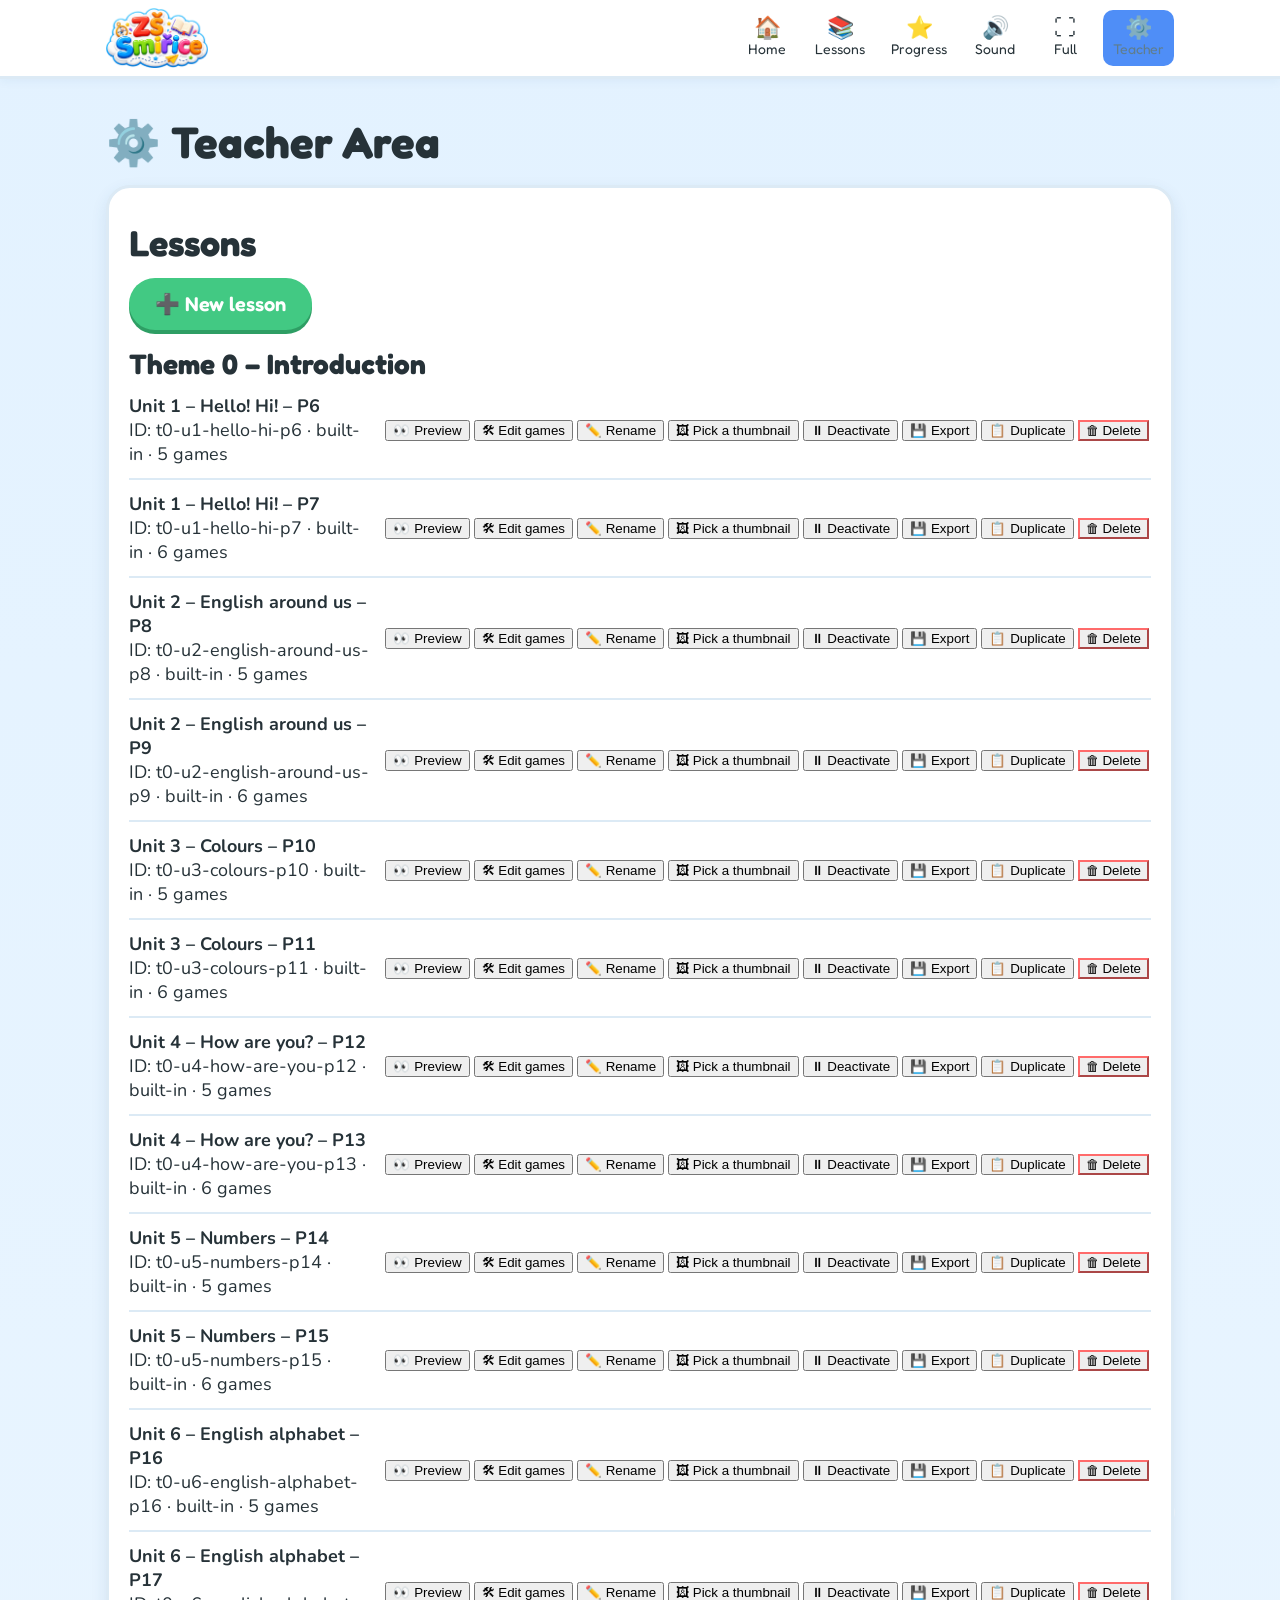
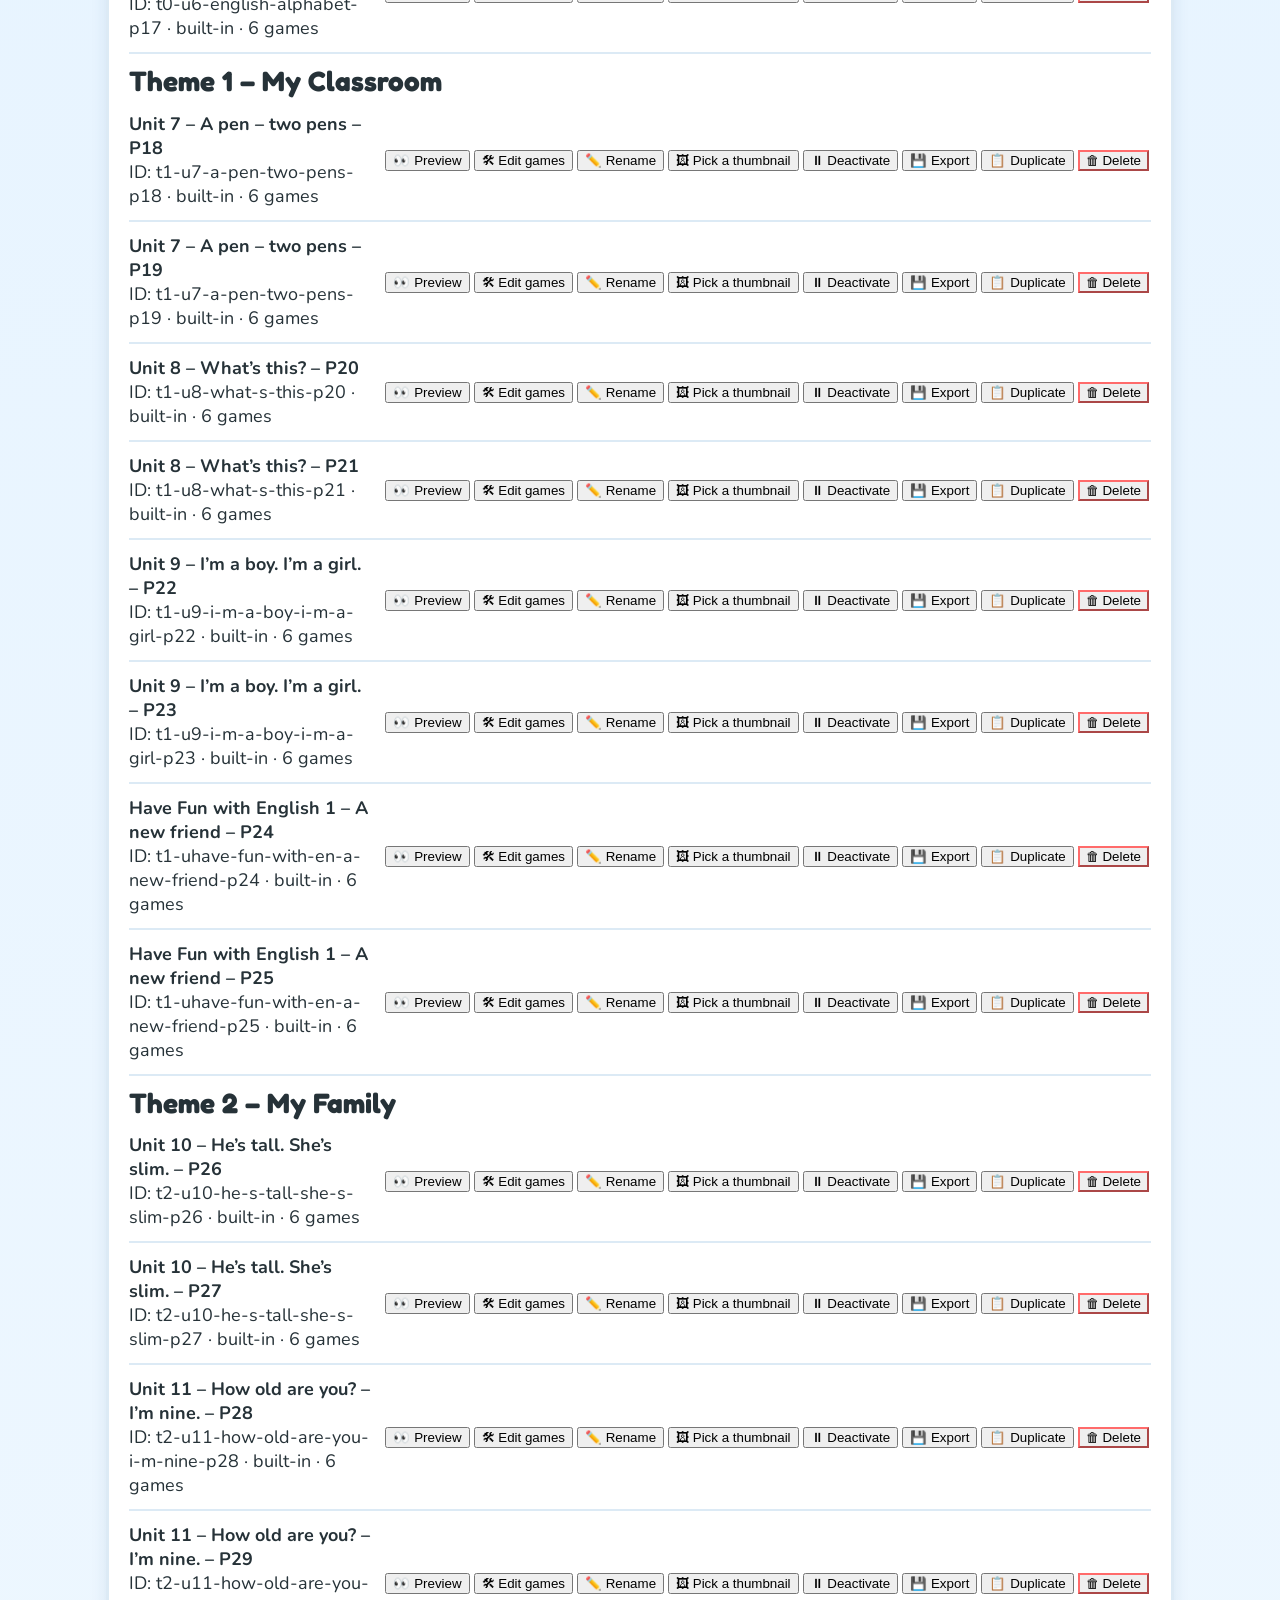
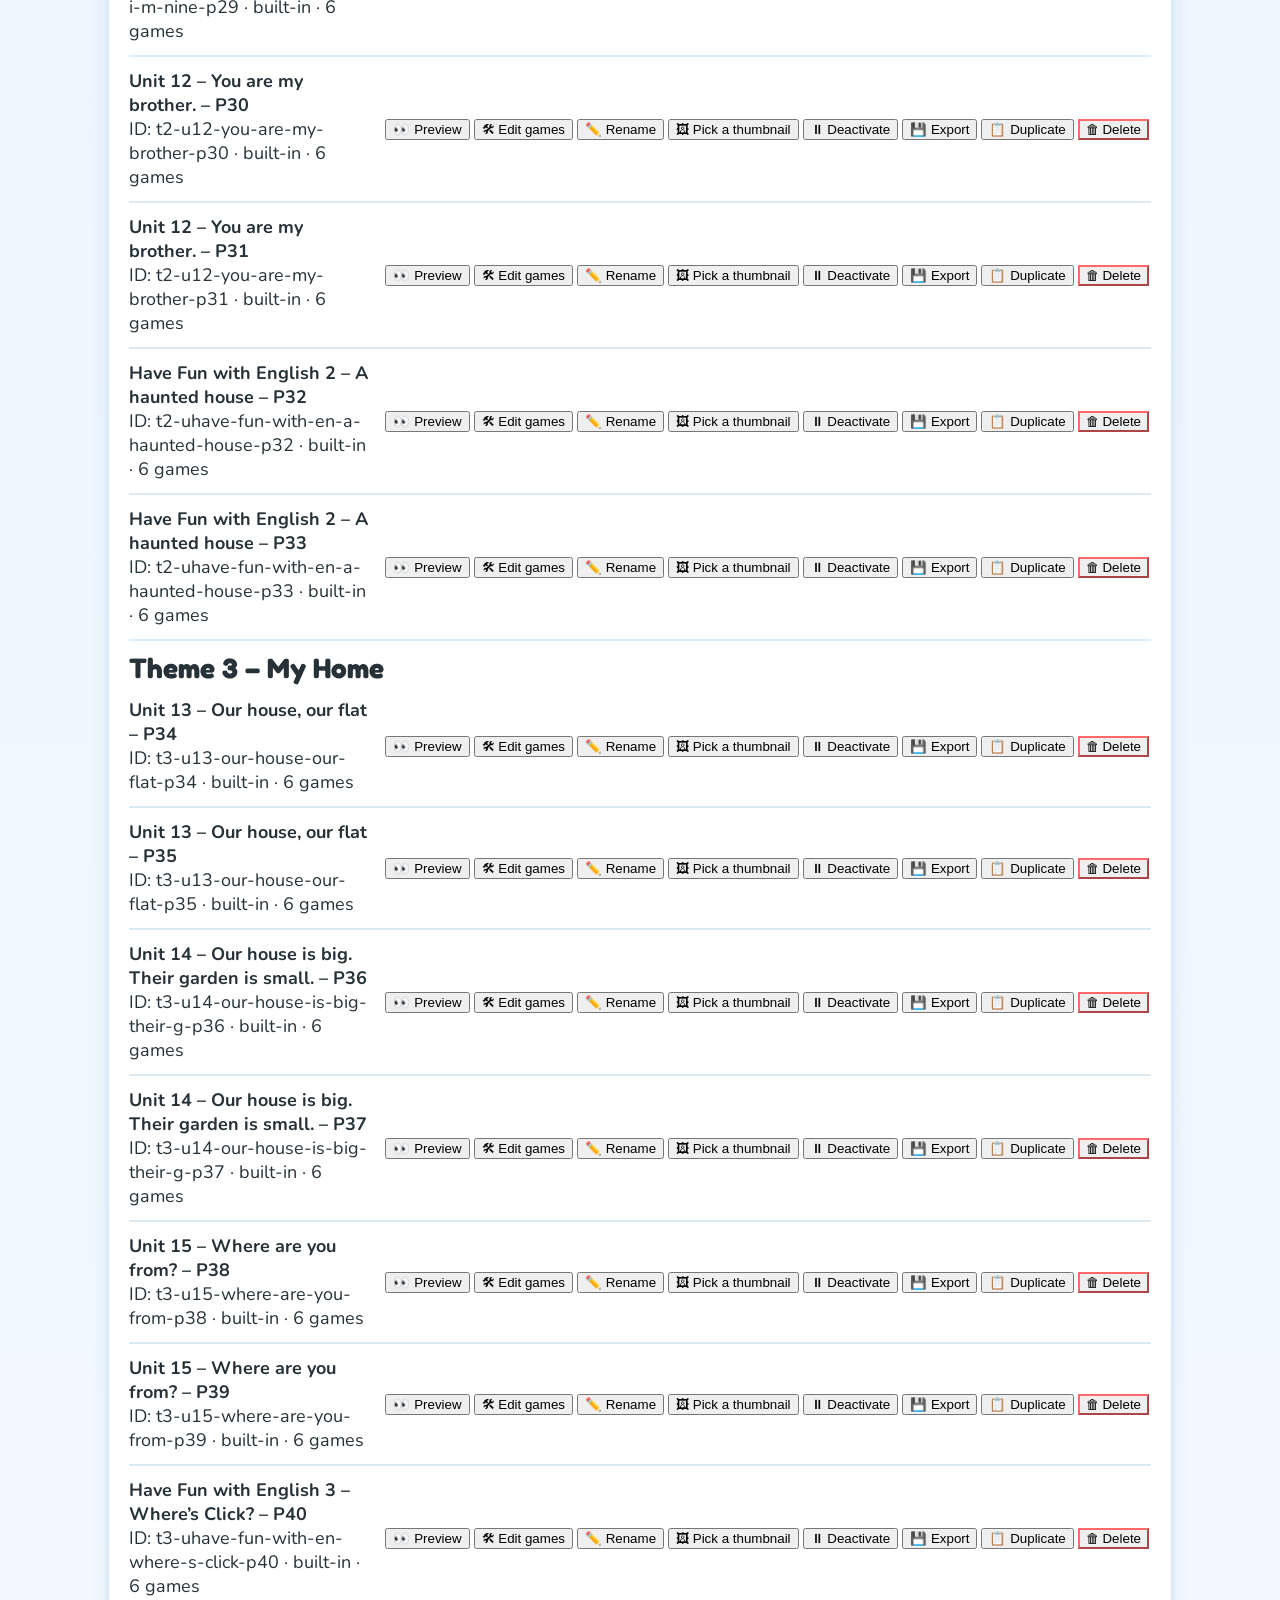
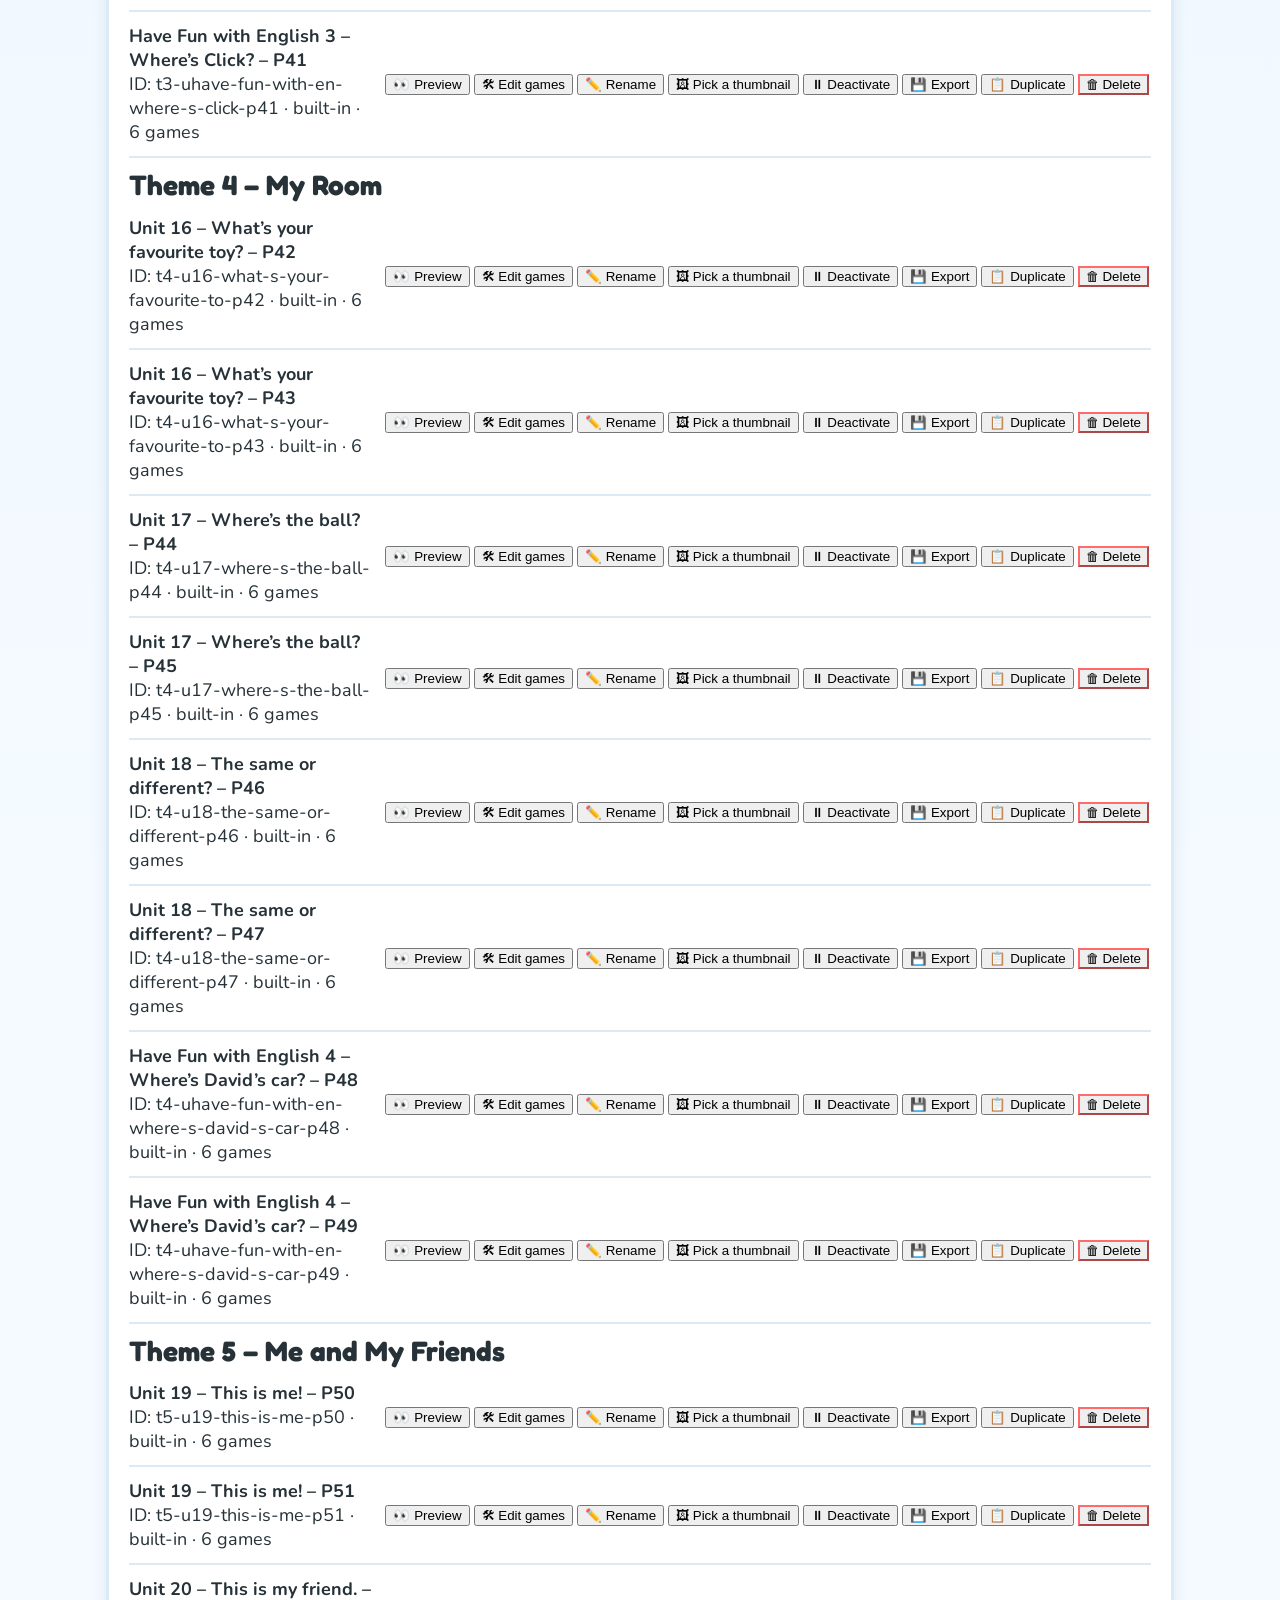
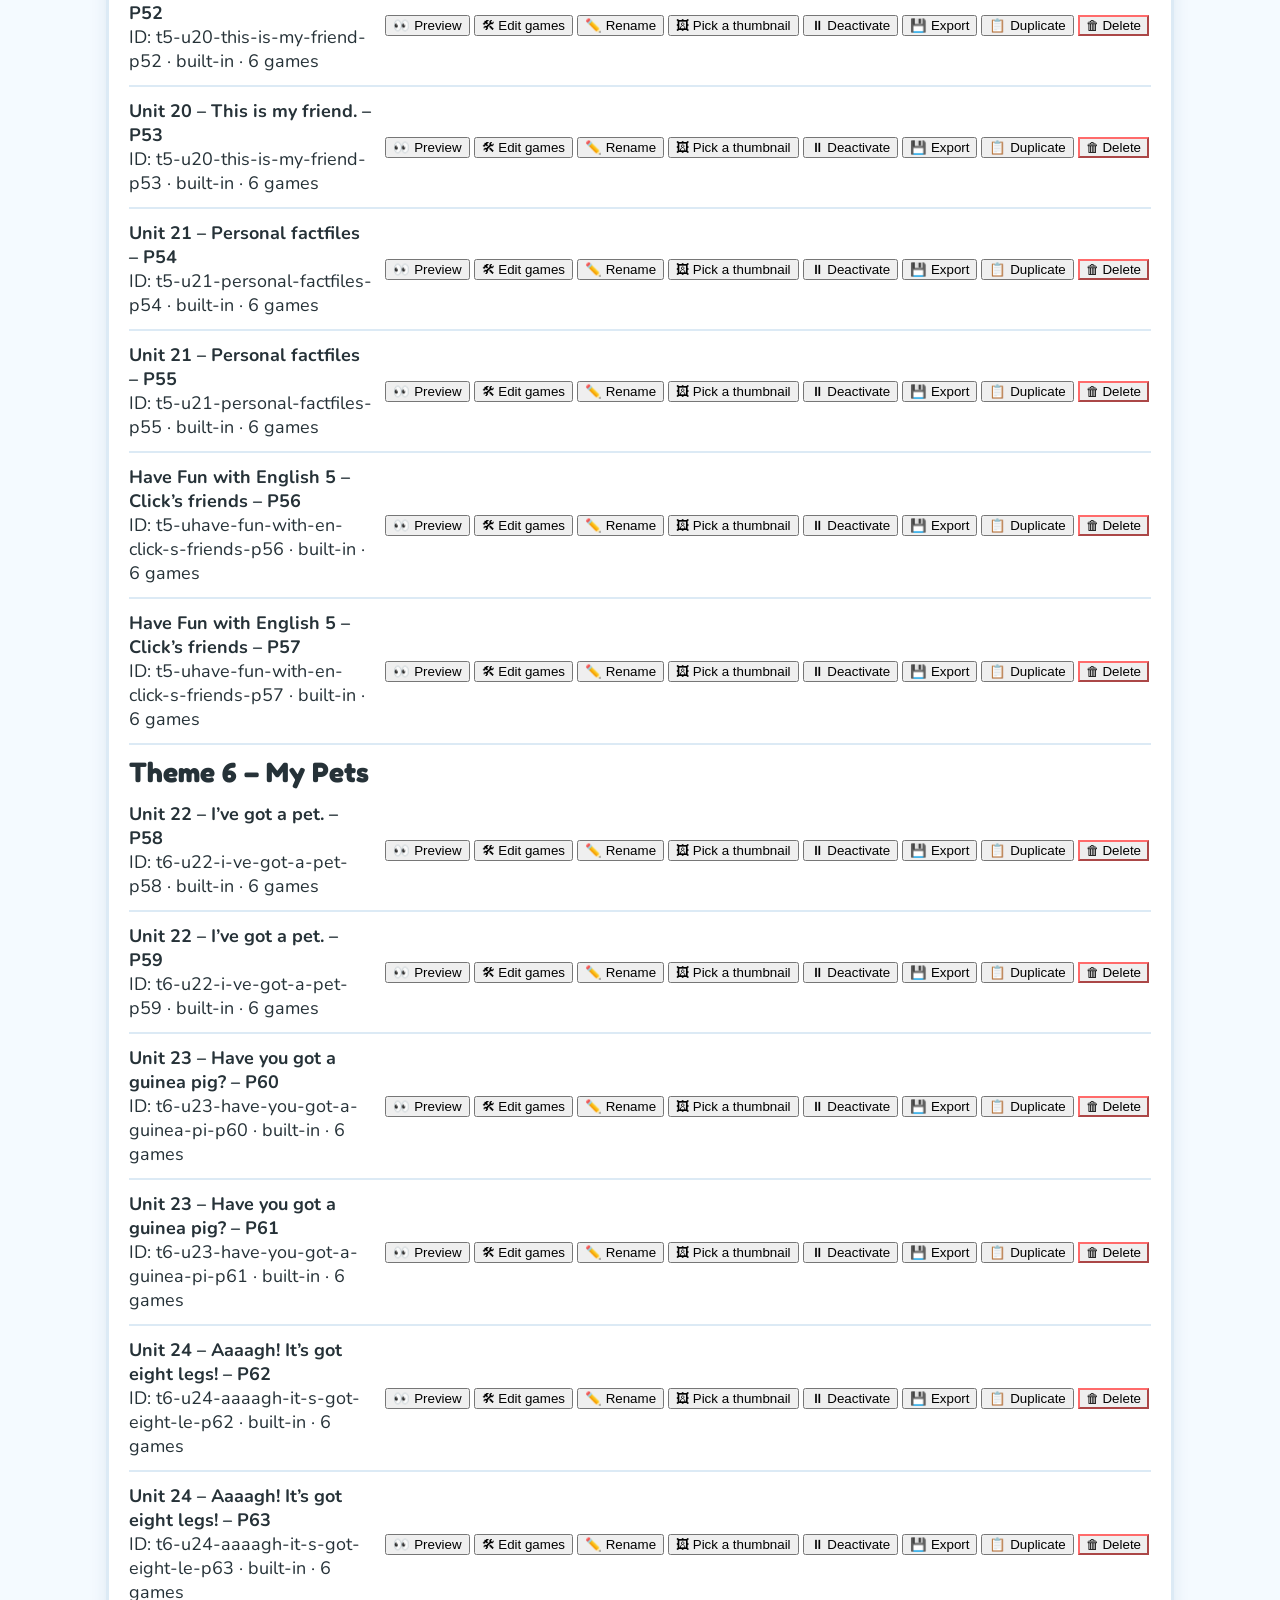
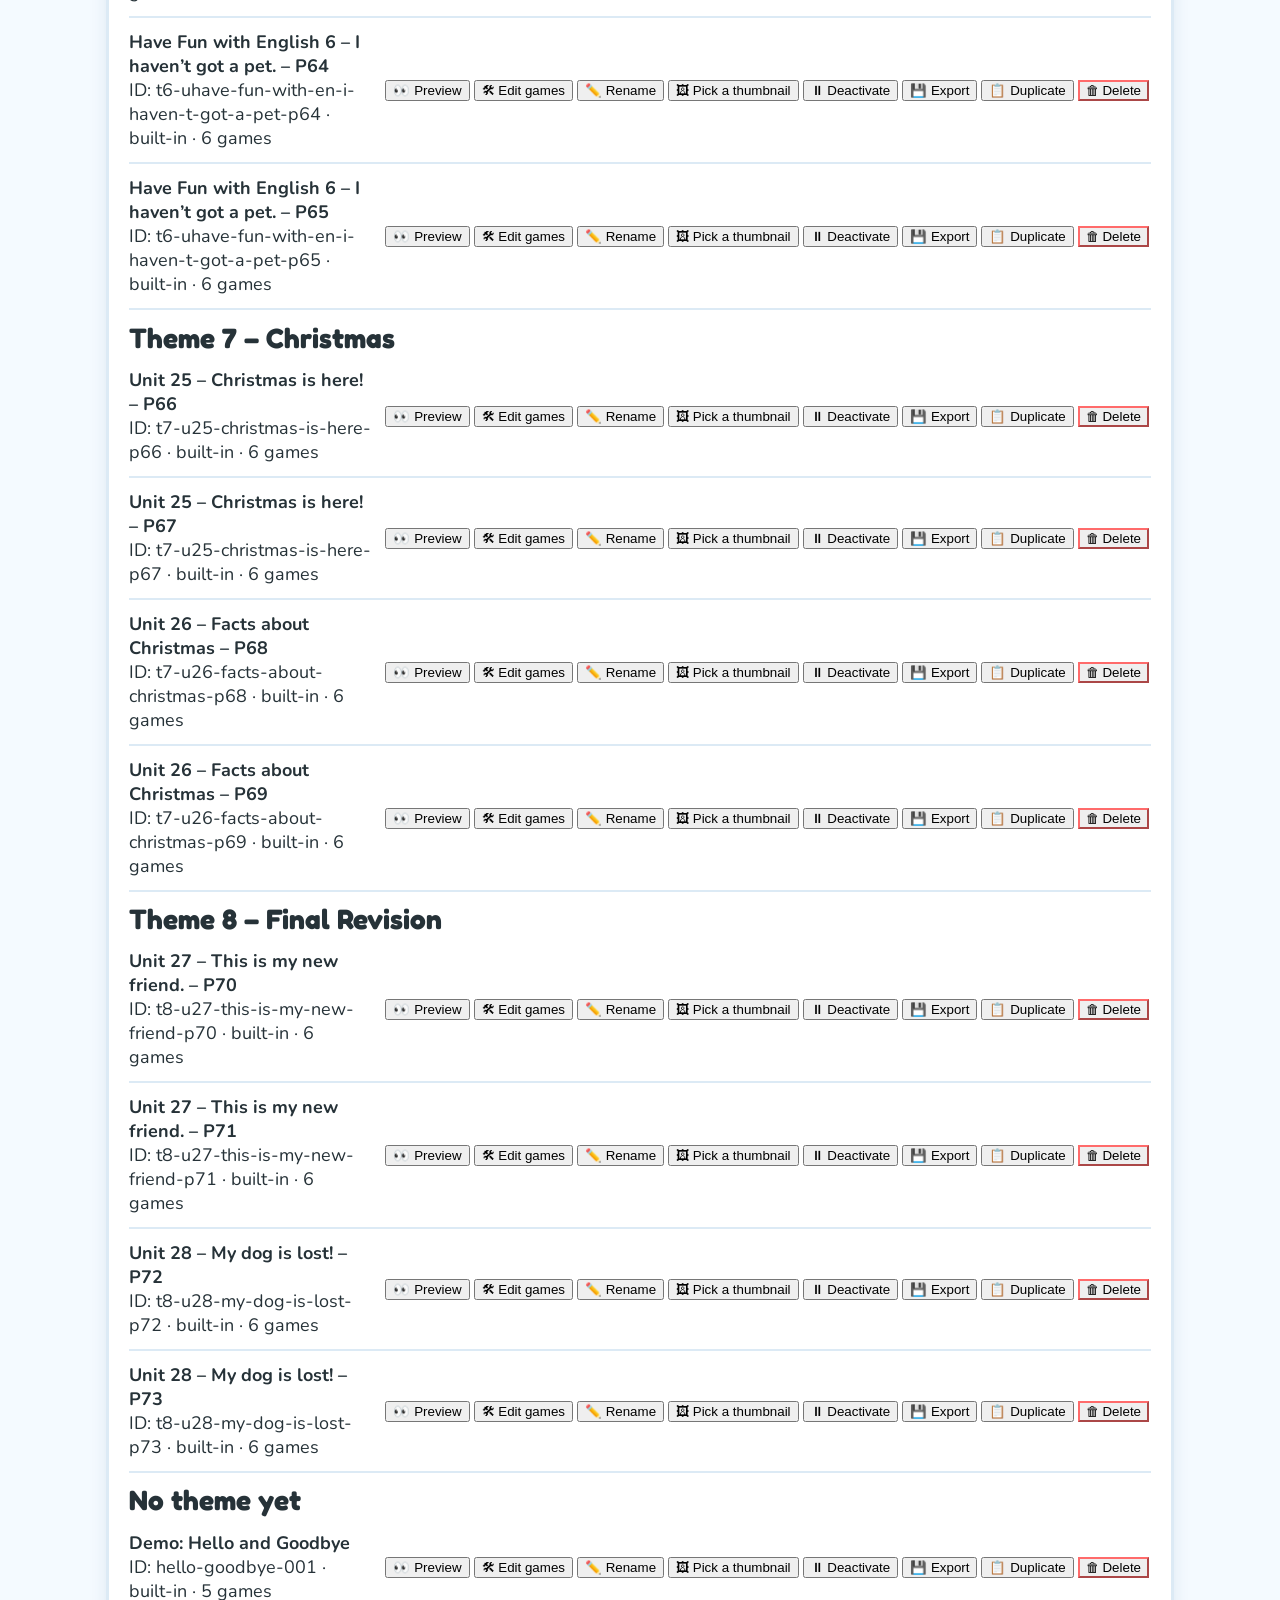
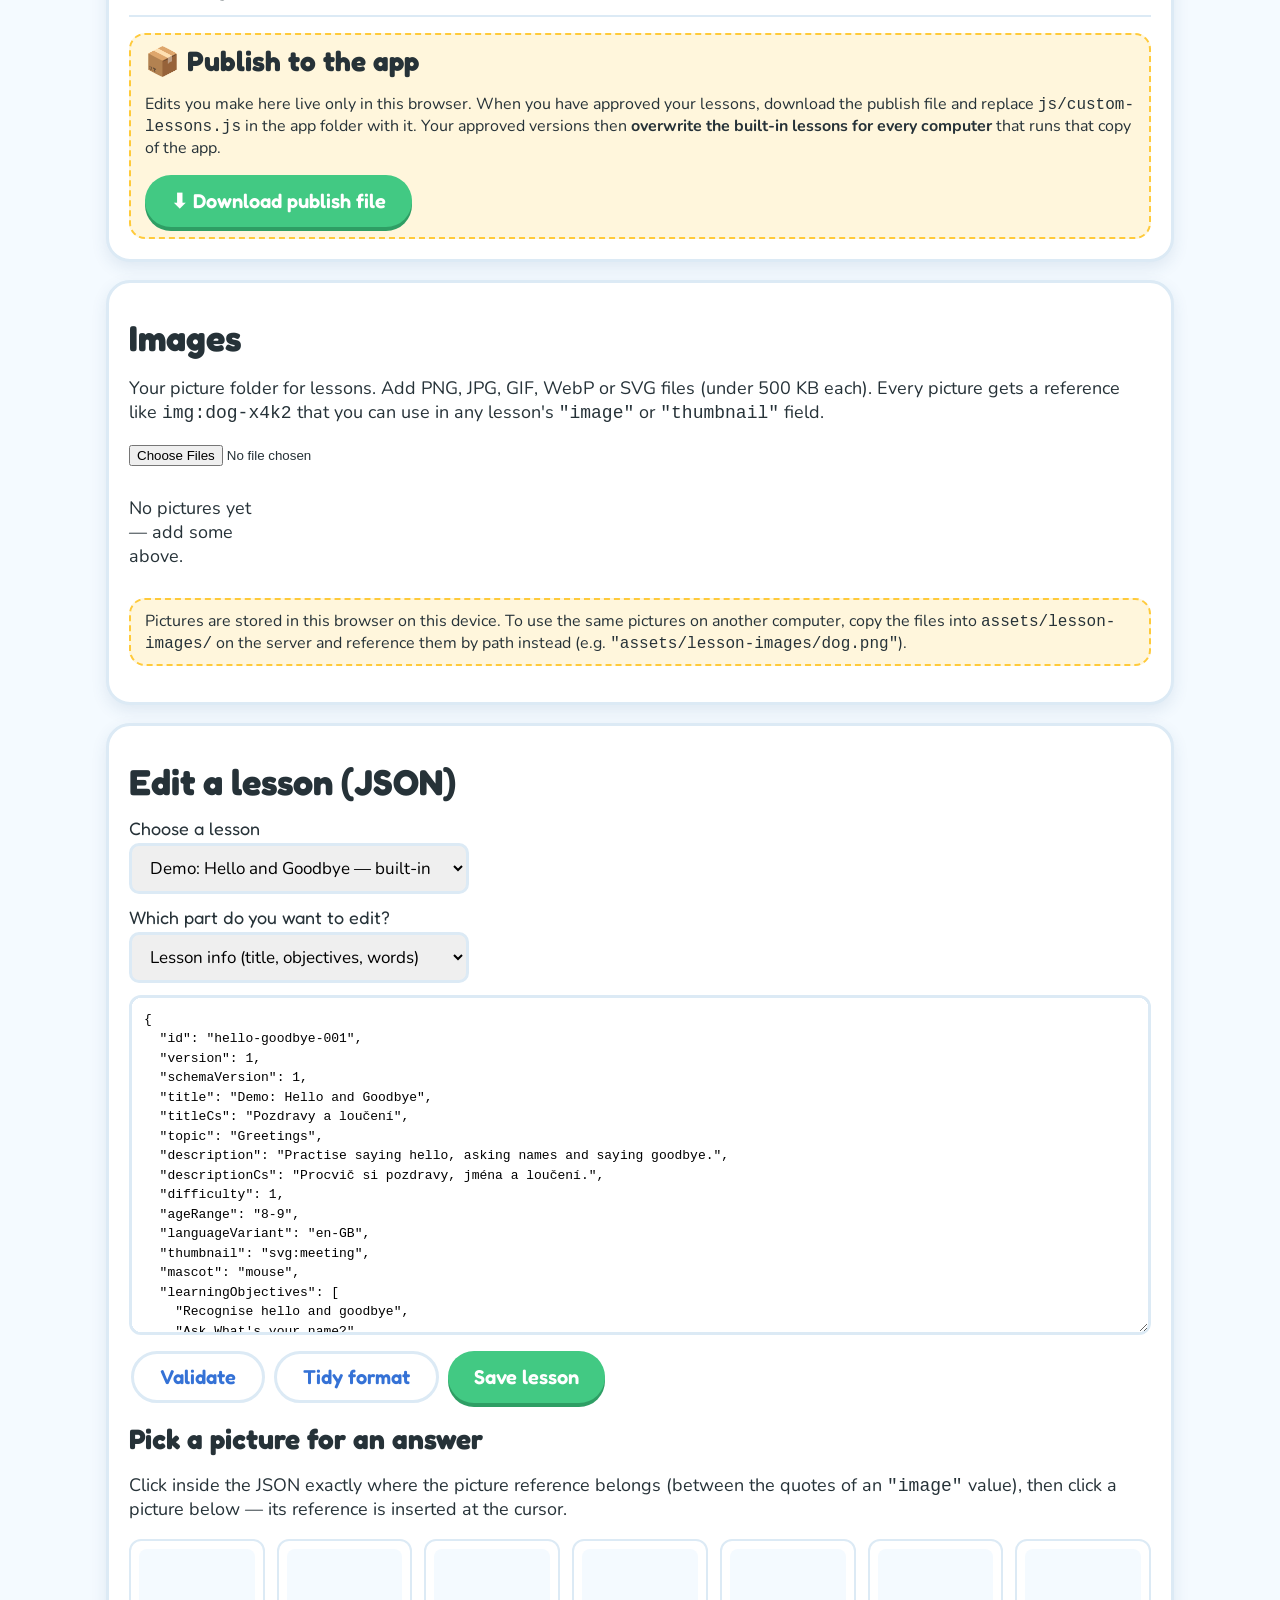
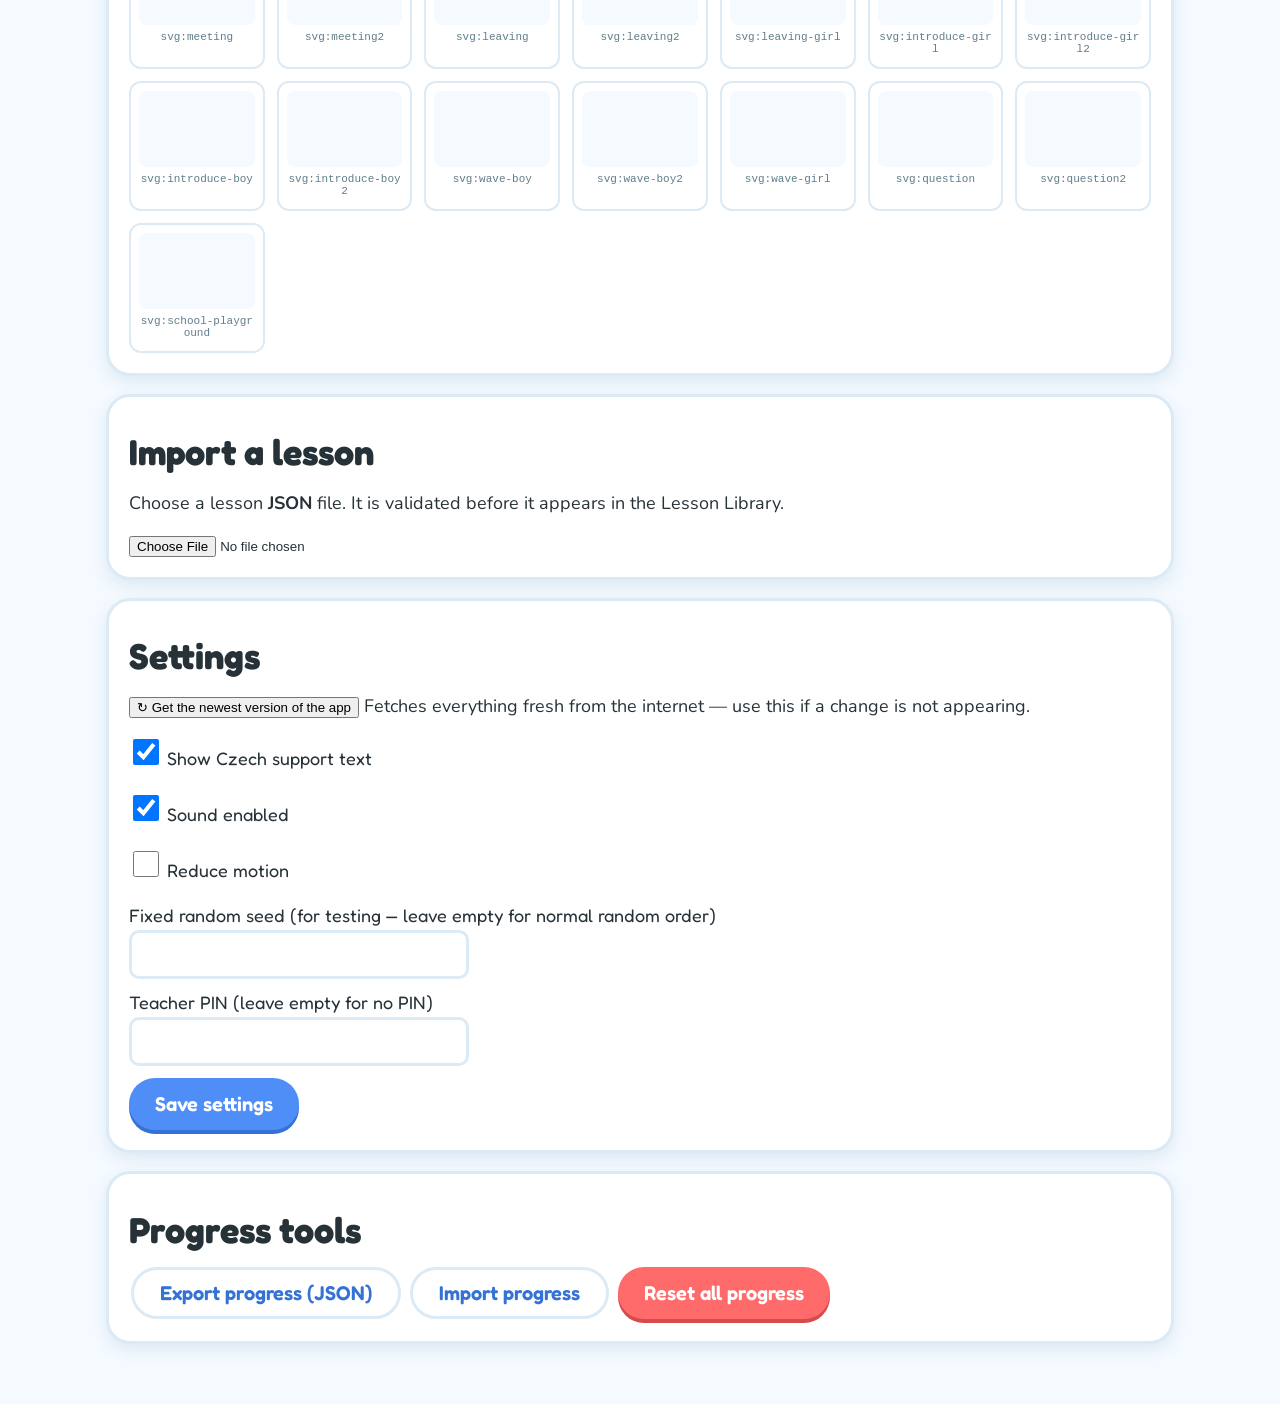
==== commit 03681885: "commit" ====
--- a/teacher.html
+++ b/teacher.html
@@ -134,6 +134,8 @@
 
     <section class="ea-card" style="margin-bottom:18px">
       <h2>Settings</h2>
+      <p><button class="lc-small-btn" id="force-refresh">↻ Get the newest version of the app</button>
+         <span class="te-correct-hint">Fetches everything fresh from the internet — use this if a change is not appearing.</span></p>
       <div class="ea-field"><label class="ea-switch"><input type="checkbox" id="set-cs"> Show Czech support text</label></div>
       <div class="ea-field"><label class="ea-switch"><input type="checkbox" id="set-sound"> Sound enabled</label></div>
       <div class="ea-field"><label class="ea-switch"><input type="checkbox" id="set-motion"> Reduce motion</label></div>
@@ -617,6 +619,11 @@
     EA.toast("Inserted " + ref);
   }
 
+  EA.qs("#force-refresh").addEventListener("click", function () {
+    this.textContent = "\u21BB Updating\u2026";
+    EA.forceRefresh();
+  });
+
   /* ================= Publish to the app ================= */
   EA.buildCustomLessonsFile = function () {
     var lessons = EA.importedLessons.all();
